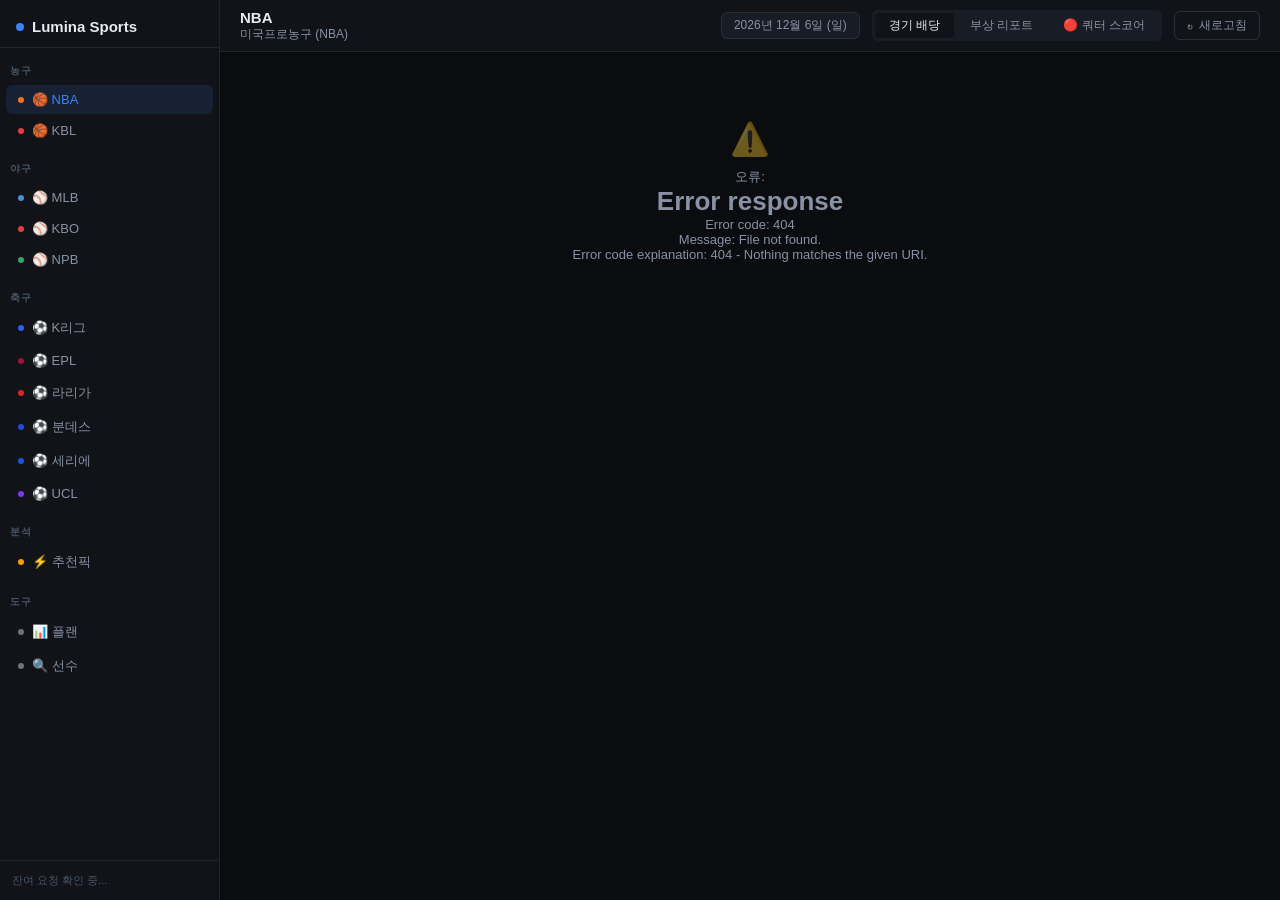
==== frontend/index.html @ 4ce633a2 "fix: injury adjustment - my team OUT penalizes, opponent OUT boosts confidence" ====
<!DOCTYPE html>
<html lang="ko">
<head>
<meta charset="UTF-8">
<meta name="viewport" content="width=device-width, initial-scale=1.0">
<title>스포츠 분석 대시보드</title>
<style>
:root {
  --bg:#0a0c10;--bg2:#111318;--bg3:#181c24;
  --border:rgba(255,255,255,0.07);--border2:rgba(255,255,255,0.12);
  --text:#e8eaf0;--text2:#8892a4;--text3:#4a5568;
  --blue:#3b82f6;--green:#10b981;--red:#ef4444;--amber:#f59e0b;--purple:#8b5cf6;
  --radius:10px;--radius-sm:6px;
  --font:'Pretendard','Apple SD Gothic Neo',-apple-system,sans-serif;
}
*{box-sizing:border-box;margin:0;padding:0}
body{background:var(--bg);color:var(--text);font-family:var(--font);font-size:14px;min-height:100vh}
.app{display:flex;height:100vh;overflow:hidden}
.sidebar{width:220px;flex-shrink:0;background:var(--bg2);border-right:1px solid var(--border);display:flex;flex-direction:column;overflow-y:auto}
.main{flex:1;display:flex;flex-direction:column;overflow:hidden}
.topbar{height:52px;background:var(--bg2);border-bottom:1px solid var(--border);display:flex;align-items:center;padding:0 20px;gap:12px;flex-shrink:0}
.content{flex:1;overflow-y:auto;padding:20px}
.logo{padding:18px 16px 12px;font-size:15px;font-weight:700;display:flex;align-items:center;gap:8px;border-bottom:1px solid var(--border)}
.logo-dot{width:8px;height:8px;border-radius:50%;background:var(--blue);animation:pulse 2s infinite}
@keyframes pulse{0%,100%{opacity:1}50%{opacity:.4}}
.sidebar-section{padding:16px 10px 6px;font-size:10px;font-weight:600;color:var(--text3);letter-spacing:.08em;text-transform:uppercase}
.sidebar-item{display:flex;align-items:center;gap:8px;padding:7px 12px;margin:1px 6px;border-radius:var(--radius-sm);cursor:pointer;color:var(--text2);font-size:13px;transition:all .12s;border:none;background:none;width:calc(100% - 12px);text-align:left}
.sidebar-item:hover{background:var(--bg3);color:var(--text)}
.sidebar-item.active{background:rgba(59,130,246,.12);color:var(--blue);font-weight:500}
.sidebar-item .dot{width:6px;height:6px;border-radius:50%;flex-shrink:0}
.sidebar-bottom{margin-top:auto;padding:12px;border-top:1px solid var(--border)}
.topbar-title{font-size:15px;font-weight:600}
.topbar-sub{font-size:12px;color:var(--text2)}
.topbar-spacer{flex:1}
.refresh-btn{background:none;border:1px solid var(--border2);color:var(--text2);padding:5px 12px;border-radius:var(--radius-sm);cursor:pointer;font-size:12px;font-family:var(--font);transition:all .12s;display:flex;align-items:center;gap:6px}
.refresh-btn:hover{border-color:var(--blue);color:var(--blue)}
.tab-row{display:flex;gap:2px;background:var(--bg3);padding:3px;border-radius:var(--radius-sm)}
.tab{background:none;border:none;padding:4px 14px;border-radius:4px;cursor:pointer;font-size:12px;color:var(--text2);font-family:var(--font);transition:all .12s}
.tab.active{background:var(--bg2);color:var(--text);font-weight:500}
.card{background:var(--bg2);border:1px solid var(--border);border-radius:var(--radius);padding:16px;transition:border-color .15s}
.card:hover{border-color:var(--border2)}
.game-grid{display:grid;grid-template-columns:repeat(auto-fill,minmax(360px,1fr));gap:12px}
.metric-grid{display:grid;grid-template-columns:repeat(4,1fr);gap:10px;margin-bottom:20px}
.metric-card{background:var(--bg3);border:1px solid var(--border);border-radius:var(--radius-sm);padding:14px}
.metric-label{font-size:11px;color:var(--text2);margin-bottom:6px}
.metric-val{font-size:26px;font-weight:700;line-height:1}
.metric-sub{font-size:11px;color:var(--text3);margin-top:4px}
.game-card{background:var(--bg2);border:1px solid var(--border);border-radius:var(--radius);padding:14px;cursor:pointer;transition:all .15s}
.game-card:hover{border-color:var(--border2);transform:translateY(-1px)}
.game-card.open{border-color:var(--blue)}
.game-meta{display:flex;justify-content:space-between;align-items:center;margin-bottom:12px}
.game-time{font-size:11px;color:var(--text2)}
.game-teams{display:grid;grid-template-columns:1fr 48px 1fr;align-items:center;gap:6px}
.team-name{font-size:13px;font-weight:500;white-space:nowrap;overflow:hidden;text-overflow:ellipsis}
.team-prob{font-size:22px;font-weight:700;line-height:1;margin-top:3px}
.team-odds{font-size:11px;color:var(--text2);margin-top:2px}
.team-away{text-align:right}
.vs-text{text-align:center;font-size:11px;color:var(--text3)}
.prob-bar{height:4px;border-radius:3px;display:flex;overflow:hidden;margin:10px 0 6px}
.prob-home{background:var(--blue);transition:width .5s}
.prob-draw{background:#4a5568}
.prob-away{flex:1;background:var(--red)}
/* Bet info row */
.bet-row{display:flex;gap:6px;margin-top:8px;flex-wrap:wrap}
.bet-chip{display:inline-flex;align-items:center;gap:4px;background:var(--bg3);border:1px solid var(--border);border-radius:6px;padding:4px 9px;font-size:11px;color:var(--text2)}
.bet-chip .lbl{color:var(--text3);font-size:10px}
.bet-chip .val{font-weight:600;color:var(--text)}
.bet-chip.over .val{color:var(--green)}
.bet-chip.under .val{color:var(--red)}
/* Detail panel */
.detail-panel{margin-top:14px;padding-top:14px;border-top:1px solid var(--border);display:none}
.detail-panel.open{display:block}
/* Props tabs */
.props-tabs{display:flex;gap:2px;background:var(--bg3);padding:3px;border-radius:var(--radius-sm);margin-bottom:10px}
.props-tab{background:none;border:none;padding:4px 12px;border-radius:4px;cursor:pointer;font-size:11px;color:var(--text2);font-family:var(--font);transition:all .12s}
.props-tab.active{background:var(--bg2);color:var(--text);font-weight:500}
/* Props table */
.props-table{width:100%;border-collapse:collapse;font-size:12px}
.props-table th{padding:6px 8px;text-align:left;color:var(--text3);font-weight:500;font-size:10px;border-bottom:1px solid var(--border)}
.props-table td{padding:7px 8px;border-bottom:1px solid rgba(255,255,255,0.04)}
.props-table tr:last-child td{border:none}
.props-table tr:hover td{background:rgba(255,255,255,0.02)}
.rec-over{color:var(--green);font-weight:700}
.rec-under{color:var(--red);font-weight:700}
/* Half odds */
.half-grid{display:grid;grid-template-columns:1fr 1fr;gap:8px;margin-bottom:10px}
.half-card{background:var(--bg3);border-radius:var(--radius-sm);padding:10px}
.half-label{font-size:10px;color:var(--text3);margin-bottom:6px;font-weight:600;text-transform:uppercase}
/* Badges */
.badge{display:inline-flex;align-items:center;font-size:10px;font-weight:600;padding:2px 7px;border-radius:10px;white-space:nowrap}
.badge-out{background:rgba(239,68,68,.15);color:#fc8181;border:1px solid rgba(239,68,68,.25)}
.badge-q{background:rgba(245,158,11,.15);color:#fbbf24;border:1px solid rgba(245,158,11,.25)}
.badge-dtd{background:rgba(245,158,11,.1);color:#f6ad55;border:1px solid rgba(245,158,11,.2)}
.badge-live{background:rgba(239,68,68,.15);color:#fc8181;border:1px solid rgba(239,68,68,.3);animation:pulse 1.5s infinite}
.badge-alert{background:rgba(245,158,11,.12);color:#fbbf24;border:1px solid rgba(245,158,11,.2)}
.badge-fav{background:rgba(59,130,246,.12);color:var(--blue);border:1px solid rgba(59,130,246,.2)}
.inj-row{display:flex;align-items:center;justify-content:space-between;padding:5px 0;border-bottom:1px solid var(--border);font-size:12px}
.inj-row:last-child{border:none}
.section-title{font-size:12px;font-weight:600;color:var(--text2);letter-spacing:.04em;text-transform:uppercase;margin-bottom:12px;display:flex;align-items:center;gap:8px}
.search-box{background:var(--bg3);border:1px solid var(--border);border-radius:var(--radius-sm);padding:7px 12px;color:var(--text);font-family:var(--font);font-size:13px;width:100%;outline:none}
.search-box:focus{border-color:var(--blue)}
.search-box::placeholder{color:var(--text3)}
.loading{display:flex;align-items:center;justify-content:center;padding:3rem;gap:10px;color:var(--text2);font-size:13px}
.spinner{width:16px;height:16px;border:2px solid var(--border2);border-top-color:var(--blue);border-radius:50%;animation:spin .7s linear infinite;flex-shrink:0}
@keyframes spin{to{transform:rotate(360deg)}}
.empty{text-align:center;padding:3rem;color:var(--text2);font-size:13px}
.empty-icon{font-size:32px;margin-bottom:10px;opacity:.4}
.plan-row{display:flex;align-items:center;justify-content:space-between;padding:10px 14px;border-bottom:1px solid var(--border);font-size:13px}
.plan-row:last-child{border:none}
.check-ok{color:var(--green);font-weight:600}
.check-no{color:var(--red);font-weight:600}
.check-warn{color:var(--amber);font-weight:600}
::-webkit-scrollbar{width:5px;height:5px}
::-webkit-scrollbar-track{background:transparent}
::-webkit-scrollbar-thumb{background:var(--bg3);border-radius:3px}

/* ── 모바일 ── */
@media(max-width:768px){
  /* 사이드바 → 하단 네비 */
  .app{flex-direction:column}
  .sidebar{
    width:100%;height:auto;flex-shrink:0;
    border-right:none;border-top:1px solid var(--border);
    order:3;overflow-x:auto;overflow-y:hidden;
    display:flex;flex-direction:row;align-items:center;
    padding:0 6px;gap:2px;
  }
  .sidebar-section{display:none}
  .sidebar-bottom{display:none}
  .logo{display:none}
  .sidebar-item{
    flex-direction:column;gap:2px;padding:8px 10px;
    min-width:56px;white-space:nowrap;font-size:10px;
    margin:0;border-radius:8px;width:auto;
  }
  .sidebar-item .dot{width:5px;height:5px}
  .sidebar-item span{display:block;font-size:10px}

  /* 메인 */
  .main{flex:1;overflow:hidden;order:1}
  .topbar{
    padding:0 12px;height:auto;min-height:48px;
    flex-wrap:wrap;gap:6px;padding:8px 12px;
  }
  .topbar-title{font-size:14px}
  .topbar-sub{display:none}
  #todayDate{font-size:11px;padding:3px 8px}
  .tab-row{overflow-x:auto;gap:1px;padding:2px}
  .tab{padding:4px 10px;font-size:11px;white-space:nowrap}
  .refresh-btn span:last-child{display:none}
  .refresh-btn{padding:5px 8px}

  /* 콘텐츠 */
  .content{padding:12px}
  .metric-grid{grid-template-columns:1fr 1fr;gap:8px}
  .metric-val{font-size:22px}
  .game-grid{grid-template-columns:1fr;gap:10px}

  /* 게임 카드 */
  .game-card{padding:12px}
  .team-name{font-size:13px}
  .team-prob{font-size:20px}
  .bet-row{gap:4px}
  .bet-chip{font-size:10px;padding:3px 7px}

  /* 테이블 스크롤 */
  .props-table{font-size:11px}
  .props-table th,.props-table td{padding:5px 6px}

  /* 상세 패널 */
  .half-grid{grid-template-columns:1fr 1fr;gap:6px}
  .section-title{font-size:11px}

  /* 부상 */
  .inj-row{font-size:11px}
}
</style>
</head>
<body>
<div class="app">
<div class="sidebar">
  <div class="logo"><div class="logo-dot"></div><span>Lumina Sports</span></div>
  <div class="sidebar-section">농구</div>
  <button class="sidebar-item active" onclick="selectLeague('basketball_nba',this)"><span class="dot" style="background:#F47321"></span><span>🏀 NBA</span></button>
  <button class="sidebar-item" onclick="selectKBL(this)"><span class="dot" style="background:#e53e3e"></span><span>🏀 KBL</span></button>
  <div class="sidebar-section">야구</div>
  <button class="sidebar-item" onclick="selectLeague('baseball_mlb',this)"><span class="dot" style="background:#4a90d9"></span><span>⚾ MLB</span></button>
  <button class="sidebar-item" onclick="selectLeague('baseball_kbo',this)"><span class="dot" style="background:#e53e3e"></span><span>⚾ KBO</span></button>
  <button class="sidebar-item" onclick="selectLeague('baseball_npb',this)"><span class="dot" style="background:#38a169"></span><span>⚾ NPB</span></button>
  <div class="sidebar-section">축구</div>
  <button class="sidebar-item" onclick="selectLeague('soccer_korea_kleague1',this)"><span class="dot" style="background:#2563eb"></span><span>⚽ K리그</span></button>
  <button class="sidebar-item" onclick="selectLeague('soccer_epl',this)"><span class="dot" style="background:#9f1239"></span><span>⚽ EPL</span></button>
  <button class="sidebar-item" onclick="selectLeague('soccer_spain_la_liga',this)"><span class="dot" style="background:#dc2626"></span><span>⚽ 라리가</span></button>
  <button class="sidebar-item" onclick="selectLeague('soccer_germany_bundesliga',this)"><span class="dot" style="background:#1d4ed8"></span><span>⚽ 분데스</span></button>
  <button class="sidebar-item" onclick="selectLeague('soccer_italy_serie_a',this)"><span class="dot" style="background:#1a56db"></span><span>⚽ 세리에</span></button>
  <button class="sidebar-item" onclick="selectLeague('soccer_uefa_champs_league',this)"><span class="dot" style="background:#7c3aed"></span><span>⚽ UCL</span></button>
  <div class="sidebar-section">분석</div>
  <button class="sidebar-item" onclick="showPicks(this)"><span class="dot" style="background:#f59e0b"></span><span>⚡ 추천픽</span></button>
  <div class="sidebar-section">도구</div>
  <button class="sidebar-item" onclick="showPlan()"><span class="dot" style="background:#6b7280"></span><span>📊 플랜</span></button>
  <button class="sidebar-item" onclick="showPlayers()"><span class="dot" style="background:#6b7280"></span><span>🔍 선수</span></button>
  <div class="sidebar-bottom">
    <div id="remainingInfo" style="font-size:11px;color:var(--text3)">잔여 요청 확인 중...</div>
  </div>
</div>

<div class="main">
  <div class="topbar">
    <div><div class="topbar-title" id="topbarTitle">NBA</div><div class="topbar-sub" id="topbarSub">미국프로농구 (NBA)</div></div>
    <div class="topbar-spacer"></div>
    <div id="todayDate" style="font-size:12px;color:var(--text2);background:var(--bg3);padding:4px 12px;border-radius:var(--radius-sm);border:1px solid var(--border)"></div>
    <div id="tabRow" class="tab-row">
      <button class="tab active" onclick="switchTab('games',this)">경기 배당</button>
      <button class="tab" onclick="switchTab('injuries',this)">부상 리포트</button>
      <button class="tab" onclick="switchTab('live',this)">🔴 쿼터 스코어</button>
    </div>
    <button class="refresh-btn" onclick="loadCurrent()"><span id="refreshIcon">↻</span> 새로고침</button>
  </div>
  <div class="content" id="content">
    <div class="loading"><div class="spinner"></div>데이터 불러오는 중...</div>
  </div>
</div>
</div>

<script>
const API = window.location.origin + '/api';
let currentLeague = 'basketball_nba';
let currentTab = 'games';
let injuryCache = {};
let openDetails = {};

// 날짜 표시
(function(){
  const d=new Date();
  const days=['일','월','화','수','목','금','토'];
  const el=document.getElementById('todayDate');
  if(el) el.textContent=`${d.getFullYear()}년 ${d.getMonth()+1}월 ${d.getDate()}일 (${days[d.getDay()]})`;
})();

const LEAGUE_INFO = {
  basketball_nba:{label:'NBA',full:'미국프로농구 (NBA)',cat:'basketball'},
  basketball_kbl:{label:'KBL',full:'한국프로농구 (KBL)',cat:'basketball'},
  baseball_mlb:{label:'MLB',full:'미국프로야구 (MLB)',cat:'baseball'},
  baseball_kbo:{label:'KBO',full:'한국프로야구 (KBO)',cat:'baseball'},
  baseball_npb:{label:'NPB',full:'일본프로야구 (NPB)',cat:'baseball'},
  soccer_korea_kleague1:{label:'K리그1',full:'한국 K리그1',cat:'soccer'},
  soccer_epl:{label:'EPL',full:'잉글랜드 프리미어리그',cat:'soccer'},
  soccer_spain_la_liga:{label:'라리가',full:'스페인 라리가',cat:'soccer'},
  soccer_germany_bundesliga:{label:'분데스리가',full:'독일 분데스리가',cat:'soccer'},
  soccer_italy_serie_a:{label:'세리에A',full:'이탈리아 세리에A',cat:'soccer'},
  soccer_uefa_champs_league:{label:'UCL',full:'UEFA 챔피언스리그',cat:'soccer'},
};

function removeVig(prices){
  const imp=prices.map(p=>1/p);
  const total=imp.reduce((a,b)=>a+b,0);
  return imp.map(i=>+(i/total*100).toFixed(1));
}

function formatTime(iso){
  if(!iso)return'';
  const d=new Date(iso),now=new Date();
  const diff=d-now;
  if(diff<0)return'진행 중';
  if(diff<3600000)return`${Math.floor(diff/60000)}분 후`;
  if(diff<86400000)return`오늘 ${d.toLocaleTimeString('ko-KR',{hour:'2-digit',minute:'2-digit'})}`;
  const tm=new Date(now);tm.setDate(tm.getDate()+1);
  if(d.toDateString()===tm.toDateString())return`내일 ${d.toLocaleTimeString('ko-KR',{hour:'2-digit',minute:'2-digit'})}`;
  return d.toLocaleDateString('ko-KR',{month:'short',day:'numeric',hour:'2-digit',minute:'2-digit'});
}

function shortName(n){if(!n)return'';const p=n.split(' ');return p.length>2?p.slice(-2).join(' '):n;}
function setContent(h){document.getElementById('content').innerHTML=h;}

const NBA_ABBR={"Atlanta Hawks":"ATL","Boston Celtics":"BOS","Brooklyn Nets":"BKN","Charlotte Hornets":"CHA","Chicago Bulls":"CHI","Cleveland Cavaliers":"CLE","Dallas Mavericks":"DAL","Denver Nuggets":"DEN","Detroit Pistons":"DET","Golden State Warriors":"GSW","Houston Rockets":"HOU","Indiana Pacers":"IND","LA Clippers":"LAC","Los Angeles Lakers":"LAL","Memphis Grizzlies":"MEM","Miami Heat":"MIA","Milwaukee Bucks":"MIL","Minnesota Timberwolves":"MIN","New Orleans Pelicans":"NOP","New York Knicks":"NYK","Oklahoma City Thunder":"OKC","Orlando Magic":"ORL","Philadelphia 76ers":"PHI","Phoenix Suns":"PHX","Portland Trail Blazers":"POR","Sacramento Kings":"SAC","San Antonio Spurs":"SAS","Toronto Raptors":"TOR","Utah Jazz":"UTA","Washington Wizards":"WAS"};
function abbr(name){return NBA_ABBR[name]||(name||'').split(' ').pop().slice(0,3).toUpperCase();}

function buildInjuryMap(data){
  const map={};
  (data?.injuries||[]).forEach(t=>{
    // ESPN API: 팀명은 t.displayName (t.team.displayName 아님)
    const team=t?.displayName||t?.team?.displayName||'';
    const ab=abbr(team);
    const players=(t?.injuries||[]).map(inj=>{
      const s=(inj?.status||'').toLowerCase();
      let status='q';
      if(s.includes('out')||s.includes('injured reserve')||s.includes('suspension'))status='out';
      else if(s.includes('day-to-day')||s.includes('dtd'))status='dtd';
      else if(s.includes('questionable'))status='q';
      else if(s.includes('probable'))status='dtd';
      // shortComment가 더 구체적인 부상 정보 포함
      const detail=inj?.shortComment||inj?.longComment?.slice(0,80)||inj?.status||'';
      return{name:inj?.athlete?.displayName||'Unknown',pos:inj?.athlete?.position?.abbreviation||'',status,detail};
    });
    if(players.length)map[ab]=players;
  });
  return map;
}

// ── Sidebar / League ────────────────────────────────────────────────────────
function selectLeague(key,btn){
  currentLeague=key;currentTab='games';
  document.querySelectorAll('.sidebar-item').forEach(b=>b.classList.remove('active'));
  btn.classList.add('active');
  const info=LEAGUE_INFO[key];
  document.getElementById('topbarTitle').textContent=info.label;
  document.getElementById('topbarSub').textContent=info.full;
  document.getElementById('tabRow').innerHTML=`
    <button class="tab active" onclick="switchTab('games',this)">경기 배당</button>
    <button class="tab" onclick="switchTab('injuries',this)">부상 리포트</button>
    <button class="tab" onclick="switchTab('live',this)">🔴 쿼터 스코어</button>`;
  loadCurrent();
}

function switchTab(tab,btn){
  currentTab=tab;
  document.querySelectorAll('.tab').forEach(b=>b.classList.remove('active'));
  btn.classList.add('active');
  loadCurrent();
}

async function loadLiveScores(){
  setContent('<div class="loading"><div class="spinner"></div>ESPN 라이브 스코어 불러오는 중...</div>');
  try{
    const res=await fetch(`${API}/espn/scoreboard/${currentLeague}`);
    if(!res.ok)throw new Error('ESPN 데이터 없음');
    const data=await res.json();
    const events=data.events||[];
    if(!events.length){
      setContent('<div class="empty"><div class="empty-icon">📺</div>진행 중인 경기 없음<br><span style="font-size:12px;color:var(--text3)">경기 시작 전이거나 오늘 경기가 없습니다</span></div>');
      return;
    }
    const live=events.filter(e=>{const s=e.status?.type?.state;return s==='in';});
    const finished=events.filter(e=>e.status?.type?.state==='post');
    const upcoming=events.filter(e=>e.status?.type?.state==='pre');
    let html='';

    // 상단 요약
    html+=`<div class="metric-grid" style="margin-bottom:20px">
      <div class="metric-card"><div class="metric-label">🔴 라이브</div><div class="metric-val" style="color:var(--red)">${live.length}</div></div>
      <div class="metric-card"><div class="metric-label">종료</div><div class="metric-val" style="color:var(--text2)">${finished.length}</div></div>
      <div class="metric-card"><div class="metric-label">예정</div><div class="metric-val" style="color:var(--blue)">${upcoming.length}</div></div>
      <div class="metric-card"><div class="metric-label">전체</div><div class="metric-val">${events.length}</div></div>
    </div>`;

    const renderEvent=(ev,state)=>{
      const comp=ev.competitions?.[0];
      if(!comp)return'';
      const competitors=comp.competitors||[];
      const home=competitors.find(c=>c.homeAway==='home')||competitors[0]||{};
      const away=competitors.find(c=>c.homeAway==='away')||competitors[1]||{};
      const status=ev.status||{};
      const period=status.period||0;
      const clock=status.displayClock||'';
      const isLive=state==='in';
      const isFinal=state==='post';

      const homeScore=parseInt(home.score||0);
      const awayScore=parseInt(away.score||0);
      const homeWin=isFinal&&homeScore>awayScore;
      const awayWin=isFinal&&awayScore>homeScore;

      // 쿼터별 점수
      const homeLines=home.linescores||[];
      const awayLines=away.linescores||[];
      const maxQ=Math.max(homeLines.length,awayLines.length,4);
      const quarters=Array.from({length:maxQ},(_,i)=>({
        label:i<4?`Q${i+1}`:`OT${i-3}`,
        home:homeLines[i]?.value??'-',
        away:awayLines[i]?.value??'-',
      }));

      const periodLabel=period>4?`OT${period-4}`:period>0?`Q${period}`:'';

      return`<div class="card" style="margin-bottom:12px">
        <div style="display:flex;justify-content:space-between;align-items:center;margin-bottom:12px">
          <div style="display:flex;gap:6px;align-items:center">
            ${isLive?`<span class="badge badge-live">🔴 LIVE</span><span style="font-size:12px;color:var(--red);font-weight:600">${periodLabel} ${clock}</span>`:''}
            ${isFinal?'<span class="badge" style="background:rgba(99,102,241,.12);color:#818cf8;border:1px solid rgba(99,102,241,.2)">종료</span>':''}
            ${state==='pre'?`<span class="badge badge-q">예정</span><span style="font-size:11px;color:var(--text2)">${formatTime(ev.date)}</span>`:''}
          </div>
          <span style="font-size:11px;color:var(--text3)">${comp.venue?.fullName||''}</span>
        </div>

        <!-- 팀 스코어 -->
        <div style="display:grid;grid-template-columns:1fr 60px 1fr;align-items:center;gap:8px;margin-bottom:14px">
          <div>
            <div style="font-size:13px;font-weight:500;color:${homeWin?'var(--text)':'var(--text2)'}">${home.team?.displayName||'홈'}</div>
            <div style="font-size:36px;font-weight:800;line-height:1.1;color:${homeWin?'var(--blue)':isLive&&homeScore>awayScore?'var(--green)':'var(--text)'}">${home.score??'-'}</div>
          </div>
          <div style="text-align:center;color:var(--text3);font-size:12px">vs</div>
          <div style="text-align:right">
            <div style="font-size:13px;font-weight:500;color:${awayWin?'var(--text)':'var(--text2)'}">${away.team?.displayName||'원정'}</div>
            <div style="font-size:36px;font-weight:800;line-height:1.1;color:${awayWin?'var(--blue)':isLive&&awayScore>homeScore?'var(--green)':'var(--text)'}">${away.score??'-'}</div>
          </div>
        </div>

        <!-- 쿼터 테이블 -->
        ${quarters.some(q=>q.home!=='-'||q.away!=='-')?`
        <div style="overflow-x:auto">
          <table style="width:100%;border-collapse:collapse;font-size:12px;min-width:300px">
            <thead>
              <tr style="border-bottom:1px solid var(--border)">
                <th style="padding:5px 8px;text-align:left;color:var(--text3);font-size:10px;font-weight:500">팀</th>
                ${quarters.map(q=>`<th style="padding:5px 8px;text-align:center;color:${isLive&&q.label===periodLabel?'var(--red)':'var(--text3)'};font-size:10px;font-weight:${isLive&&q.label===periodLabel?700:500}">${q.label}</th>`).join('')}
                <th style="padding:5px 8px;text-align:center;color:var(--text3);font-size:10px;font-weight:600">합계</th>
              </tr>
            </thead>
            <tbody>
              <tr style="border-bottom:1px solid rgba(255,255,255,0.04)">
                <td style="padding:6px 8px;font-weight:500;color:${homeWin?'var(--blue)':'var(--text2)'}">
                  ${home.team?.abbreviation||'홈'}
                </td>
                ${quarters.map(q=>`<td style="padding:6px 8px;text-align:center;font-weight:${q.home!=='-'?500:400};color:${q.home!=='-'?'var(--text)':'var(--text3)'}">${q.home}</td>`).join('')}
                <td style="padding:6px 8px;text-align:center;font-weight:700;color:${homeWin?'var(--blue)':'var(--text)'}">${home.score??'-'}</td>
              </tr>
              <tr>
                <td style="padding:6px 8px;font-weight:500;color:${awayWin?'var(--blue)':'var(--text2)'}">
                  ${away.team?.abbreviation||'원정'}
                </td>
                ${quarters.map(q=>`<td style="padding:6px 8px;text-align:center;font-weight:${q.away!=='-'?500:400};color:${q.away!=='-'?'var(--text)':'var(--text3)'}">${q.away}</td>`).join('')}
                <td style="padding:6px 8px;text-align:center;font-weight:700;color:${awayWin?'var(--blue)':'var(--text)'}">${away.score??'-'}</td>
              </tr>
            </tbody>
          </table>
        </div>`:`<div style="font-size:12px;color:var(--text3);text-align:center;padding:8px 0">쿼터 데이터 없음 (경기 시작 후 업데이트)</div>`}

        <!-- 선수 기록 토글 -->
        <div style="margin-top:10px">
          <button onclick="toggleBoxscore('${ev.id}',event)" style="background:none;border:1px solid var(--border);color:var(--text2);padding:5px 14px;border-radius:var(--radius-sm);cursor:pointer;font-size:12px;font-family:var(--font);transition:all .12s" onmouseover="this.style.borderColor='var(--blue)';this.style.color='var(--blue)'" onmouseout="this.style.borderColor='var(--border)';this.style.color='var(--text2)'">
            📊 선수별 기록 보기
          </button>
          <div id="boxscore-${ev.id}" style="display:none;margin-top:12px"></div>
        </div>
      </div>`;
    };

    if(live.length){
      html+=`<div class="section-title" style="color:var(--red)">🔴 진행 중 (${live.length})</div>`;
      live.forEach(ev=>{html+=renderEvent(ev,'in');});
    }
    if(finished.length){
      html+=`<div class="section-title" style="margin-top:20px">✅ 종료 (${finished.length})</div>`;
      finished.forEach(ev=>{html+=renderEvent(ev,'post');});
    }
    if(upcoming.length){
      html+=`<div class="section-title" style="margin-top:20px">📅 예정 (${upcoming.length})</div>`;
      upcoming.forEach(ev=>{html+=renderEvent(ev,'pre');});
    }
    setContent(html);
  }catch(e){
    setContent(`<div class="empty"><div class="empty-icon">⚠️</div>오류: ${e.message}</div>`);
  }
}

async function loadCurrent(){
  if(currentLeague==='__kbl__')return;
  const icon=document.getElementById('refreshIcon');
  icon.style.animation='spin .7s linear infinite';
  try{
    if(currentTab==='games')await loadGames();
    else if(currentTab==='injuries')await loadInjuries();
    else if(currentTab==='live')await loadLiveScores();
  }finally{icon.style.animation='';}
}

// ── Games ─────────────────────────────────────────────────────────────────
async function loadGames(){
  setContent('<div class="loading"><div class="spinner"></div>배당 데이터 불러오는 중...</div>');
  try{
    const res=await fetch(`${API}/odds/${currentLeague}?markets=h2h,totals,spreads`);
    if(!res.ok)throw new Error(await res.text());
    const data=await res.json();
    if(data.remaining)document.getElementById('remainingInfo').textContent=`잔여 ${data.remaining}회`;

    let injuries=injuryCache[currentLeague]||null;
    if(!injuries){
      try{const ir=await fetch(`${API}/espn/injuries/${currentLeague}`);
        injuries=ir.ok?await ir.json():{injuries:[]};
        injuryCache[currentLeague]=injuries;
      }catch(e){injuries={injuries:[]};}
    }
    const injMap=buildInjuryMap(injuries);

    // ESPN 스코어보드 - 완료 경기 결과
    let scoreMap={};
    try{
      const sr=await fetch(`${API}/espn/scoreboard/${currentLeague}`);
      if(sr.ok){
        const sd=await sr.json();
        (sd.events||[]).forEach(ev=>{
          const comp=ev.competitions?.[0];
          if(!comp)return;
          const state=ev.status?.type?.state;
          const home=comp.competitors?.find(c=>c.homeAway==='home');
          const away=comp.competitors?.find(c=>c.homeAway==='away');
          if(!home||!away)return;
          const key=`${home.team?.displayName}|${away.team?.displayName}`;
          scoreMap[key]={
            state,
            homeScore:home.score,
            awayScore:away.score,
            period:ev.status?.period||0,
            clock:ev.status?.displayClock||'',
            homeAbbr:home.team?.abbreviation,
            awayAbbr:away.team?.abbreviation,
          };
        });
      }
    }catch(e){}

    const games=data.games||[];
    const withOdds=games.filter(g=>g.bookmakers?.length>0);
    const isSoccer=LEAGUE_INFO[currentLeague].cat==='soccer';

    if(!withOdds.length){
      setContent(`<div class="metric-grid">
        <div class="metric-card"><div class="metric-label">전체 경기</div><div class="metric-val">${games.length}</div></div>
        <div class="metric-card"><div class="metric-label">배당 있음</div><div class="metric-val" style="color:var(--amber)">0</div></div>
      </div><div class="empty"><div class="empty-icon">📋</div>배당 데이터 없음<br><span style="font-size:12px;color:var(--text3)">시즌 오프이거나 해당 지역 배당이 없습니다</span></div>`);
      return;
    }

    const outCnt=Object.values(injMap).flat().filter(p=>p.status==='out').length;
    const qCnt=Object.values(injMap).flat().filter(p=>p.status!=='out').length;
    const alertGames=withOdds.filter(g=>{
      const ha=abbr(g.home_team),aa=abbr(g.away_team);
      return (injMap[ha]||[]).some(p=>p.status==='out')||(injMap[aa]||[]).some(p=>p.status==='out');
    });

    let html=`<div class="metric-grid">
      <div class="metric-card"><div class="metric-label">배당 경기</div><div class="metric-val" style="color:var(--blue)">${withOdds.length}</div><div class="metric-sub">경기</div></div>
      <div class="metric-card"><div class="metric-label">OUT 선수</div><div class="metric-val" style="color:var(--red)">${outCnt}</div><div class="metric-sub">명 결장</div></div>
      <div class="metric-card"><div class="metric-label">Q / DTD</div><div class="metric-val" style="color:var(--amber)">${qCnt}</div><div class="metric-sub">명 불투명</div></div>
      <div class="metric-card"><div class="metric-label">주목 경기</div><div class="metric-val" style="color:var(--amber)">${alertGames.length}</div><div class="metric-sub">결장자 있음</div></div>
    </div>
    <div class="section-title"><span style="width:6px;height:6px;border-radius:50%;background:var(--blue);display:inline-block"></span>경기 목록 <span style="font-size:10px;color:var(--text3);font-weight:400">카드 클릭 → 상세 배당</span></div>
    <div class="game-grid">`;
    withOdds.forEach(g=>{html+=renderGameCard(g,injMap,isSoccer,scoreMap);});
    html+='</div>';
    setContent(html);
  }catch(e){
    setContent(`<div class="empty"><div class="empty-icon">⚠️</div>오류: ${e.message}</div>`);
  }
}

function renderGameCard(g,injMap,isSoccer,scoreMap={}){
  const bm=g.bookmakers?.[0];
  const h2hMkt=bm?.markets?.find(m=>m.key==='h2h');
  if(!h2hMkt?.outcomes?.length)return'';

  const outs=h2hMkt.outcomes;
  const hp=outs.find(o=>o.name===g.home_team)?.price;
  const ap=outs.find(o=>o.name===g.away_team)?.price;
  const dp=outs.find(o=>o.name==='Draw')?.price;

  let homePct=50,awayPct=50,drawPct=null;
  if(hp&&ap){
    const prices=dp?[hp,ap,dp]:[hp,ap];
    const probs=removeVig(prices);
    homePct=probs[0];awayPct=probs[1];
    if(dp)drawPct=probs[2];
  }
  const homeFav=homePct>awayPct&&homePct>(drawPct||0);
  const awayFav=awayPct>homePct&&awayPct>(drawPct||0);
  const isLive=new Date(g.commence_time)<=new Date();

  // Totals
  const totalsMkt=bm?.markets?.find(m=>m.key==='totals');
  const over=totalsMkt?.outcomes?.find(o=>o.name==='Over');
  const under=totalsMkt?.outcomes?.find(o=>o.name==='Under');
  const totalLine=over?.point||null;
  let overPct=null,underPct=null;
  if(over&&under){const[op,up]=removeVig([over.price,under.price]);overPct=op;underPct=up;}

  // Spreads
  const spreadMkt=bm?.markets?.find(m=>m.key==='spreads');
  const homeSpread=spreadMkt?.outcomes?.find(o=>o.name===g.home_team);

  const ha=abbr(g.home_team),aa=abbr(g.away_team);
  const homeInj=injMap[ha]||[];
  const awayInj=injMap[aa]||[];
  const homeOuts=homeInj.filter(p=>p.status==='out').length;
  const awayOuts=awayInj.filter(p=>p.status==='out').length;
  const homeQ=homeInj.filter(p=>p.status!=='out').length;
  const awayQ=awayInj.filter(p=>p.status!=='out').length;
  const hasAlert=homeOuts>0||awayOuts>0;
  const gid=g.id;
  const isNBA=currentLeague==='basketball_nba';

  // ESPN 스코어 매칭
  const scoreKey=`${g.home_team}|${g.away_team}`;
  const score=scoreMap[scoreKey]||null;
  const isFinished=score?.state==='post';
  const isLiveNow=score?.state==='in';
  const hs=score?.homeScore,as=score?.awayScore;
  const homeWon=isFinished&&parseInt(hs)>parseInt(as);
  const awayWon=isFinished&&parseInt(as)>parseInt(hs);

  const injBadge=(o,q)=>{
    let b='';
    if(o)b+=`<span class="badge badge-out" style="margin-right:3px">OUT ${o}</span>`;
    if(q)b+=`<span class="badge badge-q">Q ${q}</span>`;
    return b||'<span style="font-size:11px;color:var(--text3)">이상없음</span>';
  };

  // 스코어 / 배당 표시 HTML 분리 (중첩 템플릿 리터럴 오류 방지)
  let homeStatHtml, awayStatHtml, barHtml, betRowHtml;

  if(isFinished||isLiveNow){
    const hColor=homeWon?'var(--blue)':(isLiveNow&&parseInt(hs)>parseInt(as))?'var(--green)':'var(--text)';
    const aColor=awayWon?'var(--blue)':(isLiveNow&&parseInt(as)>parseInt(hs))?'var(--green)':'var(--text)';
    homeStatHtml='<div style="font-size:36px;font-weight:800;line-height:1.1;color:'+hColor+'">'+(hs||'-')+'</div>'
      +(isFinished?'<div style="font-size:11px;margin-top:2px;color:'+(homeWon?'var(--blue)':'var(--text3)')+'">'+( homeWon?'🏆 승':'패')+'</div>':'');
    awayStatHtml='<div style="font-size:36px;font-weight:800;line-height:1.1;color:'+aColor+'">'+(as||'-')+'</div>'
      +(isFinished?'<div style="font-size:11px;margin-top:2px;color:'+(awayWon?'var(--blue)':'var(--text3)')+'">'+( awayWon?'🏆 승':'패')+'</div>':'');
  } else {
    homeStatHtml='<div class="team-prob" style="color:'+(homeFav?'var(--blue)':'var(--text2)')+'">'+homePct+'%</div>'
      +(hp?'<div class="team-odds">배당 '+hp.toFixed(2)+'</div>':'');
    awayStatHtml='<div class="team-prob" style="color:'+(awayFav?'var(--blue)':'var(--text2)')+'">'+awayPct+'%</div>'
      +(ap?'<div class="team-odds">배당 '+ap.toFixed(2)+'</div>':'');
  }

  if(isFinished){
    const total=parseInt(hs||0)+parseInt(as||0);
    const pct=Math.round(parseInt(hs||0)/(total||1)*100);
    barHtml='<div style="height:4px;border-radius:3px;background:var(--border);margin:10px 0 6px;overflow:hidden">'
      +'<div style="height:100%;width:'+pct+'%;background:'+(homeWon?'var(--blue)':'var(--text3)')+'"></div></div>';
    betRowHtml='<div class="bet-chip"><span class="lbl">최종 스코어</span><span class="val" style="font-size:13px">'
      +(score?.homeAbbr||'홈')+' '+hs+' – '+as+' '+(score?.awayAbbr||'원정')+'</span></div>';
    if(totalLine!==null){
      const ou=total>totalLine?'오버 ✓':'언더 ✓';
      betRowHtml+='<div class="bet-chip"><span class="lbl">O/U 결과</span><span class="val">기준 '+totalLine+' → 합계 '+total+' ('+ou+')</span></div>';
    }
  } else {
    barHtml='<div class="prob-bar"><div class="prob-home" style="width:'+homePct+'%"></div>'
      +(isSoccer&&drawPct?'<div class="prob-draw" style="width:'+drawPct+'%"></div>':'')
      +'<div class="prob-away"></div></div>';
    betRowHtml='';
    if(totalLine!==null){
      betRowHtml+='<div class="bet-chip"><span class="lbl">O/U</span><span class="val">'+totalLine+'</span></div>';
      if(overPct!==null){
        betRowHtml+='<div class="bet-chip over"><span class="lbl">오버</span><span class="val">'+overPct+'% · '+over.price.toFixed(2)+'</span></div>';
        betRowHtml+='<div class="bet-chip under"><span class="lbl">언더</span><span class="val">'+underPct+'% · '+under.price.toFixed(2)+'</span></div>';
      }
    }
    if(homeSpread){
      betRowHtml+='<div class="bet-chip"><span class="lbl">핸디캡</span><span class="val">'+(homeSpread.point>0?'+':'')+homeSpread.point+' ('+homeSpread.price.toFixed(2)+')</span></div>';
    }
  }

  let statusBadges='';
  if(isLiveNow) statusBadges+='<span class="badge badge-live">LIVE</span>';
  if(isFinished) statusBadges+='<span class="badge" style="background:rgba(99,102,241,.12);color:#818cf8;border:1px solid rgba(99,102,241,.2)">종료</span>';
  if(hasAlert&&!isFinished) statusBadges+='<span class="badge badge-alert">주목</span>';
  if(!isFinished){
    if(homeFav) statusBadges+='<span class="badge badge-fav">'+shortName(g.home_team)+' 유리</span>';
    else if(awayFav) statusBadges+='<span class="badge badge-fav">'+shortName(g.away_team)+' 유리</span>';
  }

  const gameTimeStr=isFinished?'경기 종료'
    :isLiveNow?('🔴 Q'+(score?.period||'?')+' '+(score?.clock||''))
    :formatTime(g.commence_time);

  const vsHtml=(isSoccer&&drawPct&&!isFinished&&!isLiveNow)
    ?'<div>무</div><div style="font-size:15px;font-weight:600;color:var(--text2)">'+drawPct+'%</div><div style="font-size:10px">'+(dp?dp.toFixed(2):'')+'</div>'
    :'<div style="font-size:18px;color:var(--text3)">vs</div>';

  const ht=g.home_team.replace(/'/g,"\\'");
  const at2=g.away_team.replace(/'/g,"\\'");
  return '<div class="game-card'+(isFinished?' finished':'')+'" id="card-'+gid+'" onclick="toggleDetail(\''+gid+'\',\''+ht+'\',\''+at2+'\')">'+
    '<div class="game-meta">'+
      '<span class="game-time">'+gameTimeStr+'</span>'+
      '<div style="display:flex;gap:4px;align-items:center">'+statusBadges+
        '<span style="font-size:10px;color:var(--text3)">'+(bm?.title||'')+'</span>'+
      '</div>'+
    '</div>'+
    '<div class="game-teams">'+
      '<div><div class="team-name">'+shortName(g.home_team)+'</div>'+homeStatHtml+
        '<div style="margin-top:6px">'+injBadge(homeOuts,homeQ)+'</div></div>'+
      '<div class="vs-text">'+vsHtml+'</div>'+
      '<div class="team-away"><div class="team-name">'+shortName(g.away_team)+'</div>'+awayStatHtml+
        '<div style="margin-top:6px;text-align:right">'+injBadge(awayOuts,awayQ)+'</div></div>'+
    '</div>'+
    barHtml+
    '<div class="bet-row">'+betRowHtml+'</div>'+
    '<div class="detail-panel" id="detail-'+gid+'">'+
      '<div class="loading" style="padding:1rem"><div class="spinner"></div>상세 배당 불러오는 중...</div>'+
    '</div>'+
  '</div>';
}

async function toggleDetail(gid,homeTeam,awayTeam){
  const card=document.getElementById(`card-${gid}`);
  const panel=document.getElementById(`detail-${gid}`);
  if(!panel)return;
  const isOpen=panel.classList.contains('open');
  if(isOpen){
    panel.classList.remove('open');
    card.classList.remove('open');
    return;
  }
  panel.classList.add('open');
  card.classList.add('open');
  if(panel.dataset.loaded)return;
  panel.dataset.loaded='1';
  if(currentLeague==='basketball_nba'){
    await loadNBADetail(gid,homeTeam,awayTeam,panel);
  } else {
    renderBasicDetail(gid,homeTeam,awayTeam,panel);
  }
}

async function loadNBADetail(gid,homeTeam,awayTeam,panel){
  try{
    const res=await fetch(`${API}/nba/game/${gid}`);
    if(!res.ok){
      const err=await res.json().catch(()=>({}));
      panel.innerHTML=`<div style="font-size:12px;color:var(--text3);padding:8px">${err.detail||'상세 데이터 없음 — Pro 플랜 필요할 수 있음'}</div>`;
      return;
    }
    const data=await res.json();
    if(data.remaining)document.getElementById('remainingInfo').textContent=`잔여 ${data.remaining}회`;

    let html='';
    const hKeys=['h1','h2'];
    const hasHalf=hKeys.some(h=>data.quarters[`h2h_${h}`]?.length>0);

    // 전/후반 배당
    if(hasHalf){
      html+=`<div style="margin-bottom:14px">
        <div class="section-title" style="margin-bottom:8px">⏱ 전/후반 승패</div>
        <div class="half-grid">`;
      hKeys.forEach(h=>{
        const outs=data.quarters[`h2h_${h}`]||[];
        if(!outs.length){html+=`<div class="half-card"><div class="half-label">${h==='h1'?'1H 전반':'2H 후반'}</div><div style="color:var(--text3);font-size:11px">데이터 없음</div></div>`;return;}
        const prices=outs.map(o=>o.price);
        const probs=removeVig(prices);
        html+=`<div class="half-card"><div class="half-label">${h==='h1'?'1H 전반':'2H 후반'}</div>
          ${outs.map((o,i)=>`<div style="display:flex;justify-content:space-between;align-items:center;padding:3px 0">
            <span style="font-size:11px;color:var(--text2)">${(o.name||'').split(' ').pop()}</span>
            <div style="text-align:right"><span style="font-size:14px;font-weight:600;color:${probs[i]>52?'var(--blue)':'var(--text)'}">${probs[i]}%</span>
            <span style="font-size:10px;color:var(--text3);margin-left:4px">${o.price?.toFixed(2)}</span></div>
          </div>`).join('')}
        </div>`;
      });
      html+=`</div>`;

      // 전/후반 U/O
      const hasTotalHalf=hKeys.some(h=>data.quarters[`totals_${h}`]?.length>0);
      if(hasTotalHalf){
        html+=`<div style="margin-top:10px"><div class="section-title" style="margin-bottom:8px">📊 전/후반 언오버</div><div class="half-grid">`;
        hKeys.forEach(h=>{
          const outs=data.quarters[`totals_${h}`]||[];
          const ov=outs.find(o=>o.name==='Over');
          const un=outs.find(o=>o.name==='Under');
          if(!ov){html+=`<div class="half-card"><div class="half-label">${h==='h1'?'전반':'후반'} O/U</div><div style="color:var(--text3);font-size:11px">-</div></div>`;return;}
          const line=ov.point||0;
          const[op,up]=removeVig([ov.price,un?.price||2]);
          html+=`<div class="half-card">
            <div class="half-label">${h==='h1'?'전반':'후반'} O/U ${line}</div>
            <div style="display:flex;justify-content:space-between;margin-top:4px">
              <span style="color:var(--green);font-size:13px;font-weight:600">O ${op}%</span>
              <span style="color:var(--red);font-size:13px;font-weight:600">U ${up}%</span>
            </div>
            <div style="display:flex;justify-content:space-between;margin-top:2px">
              <span style="font-size:10px;color:var(--text3)">${ov.price?.toFixed(2)}</span>
              <span style="font-size:10px;color:var(--text3)">${un?.price?.toFixed(2)||'-'}</span>
            </div>
          </div>`;
        });
        html+=`</div></div>`;
      }
      html+=`</div>`;
    }

    // 부상자 섹션
    const injMap=injuryCache[currentLeague]?buildInjuryMap(injuryCache[currentLeague]):{};
    const ha=abbr(homeTeam),aa=abbr(awayTeam);
    const homeInj=injMap[ha]||[];
    const awayInj=injMap[aa]||[];
    html+=`<div style="margin-bottom:14px">
      <div class="section-title">🏥 부상/결장</div>
      <div style="display:grid;grid-template-columns:1fr 1fr;gap:10px">
        <div><div style="font-size:11px;color:var(--text2);margin-bottom:6px">홈 · ${ha}</div>
          ${homeInj.length?homeInj.slice(0,5).map(p=>`<div class="inj-row"><span style="font-size:11px;color:var(--text3);width:22px">${p.pos}</span><span style="flex:1;font-size:12px">${p.name}</span><span class="badge badge-${p.status}">${p.status.toUpperCase()}</span></div>`).join(''):'<div style="font-size:12px;color:var(--text3)">부상 없음</div>'}
        </div>
        <div><div style="font-size:11px;color:var(--text2);margin-bottom:6px">원정 · ${aa}</div>
          ${awayInj.length?awayInj.slice(0,5).map(p=>`<div class="inj-row"><span style="font-size:11px;color:var(--text3);width:22px">${p.pos}</span><span style="flex:1;font-size:12px">${p.name}</span><span class="badge badge-${p.status}">${p.status.toUpperCase()}</span></div>`).join(''):'<div style="font-size:12px;color:var(--text3)">부상 없음</div>'}
        </div>
      </div>
    </div>`;

    // 선수 Props
    if(data.props?.length>0){
      const mktLabel={player_points:'득점',player_rebounds:'리바운드',player_assists:'어시스트',player_threes:'3점슛'};
      const byMkt={};
      data.props.forEach(p=>{
        const mk=p.market||'player_points';
        if(!byMkt[mk])byMkt[mk]=[];
        byMkt[mk].push(p);
      });

      const mktKeys=Object.keys(byMkt);
      const tabId=`props-tabs-${gid}`;
      const contentId=`props-content-${gid}`;

      html+=`<div><div class="section-title">🎯 선수 언오버 프롭스</div>
        <div class="props-tabs" id="${tabId}">
          ${mktKeys.map((mk,i)=>`<button class="props-tab${i===0?' active':''}" onclick="switchPropsTab('${gid}','${mk}',this)">${mktLabel[mk]||mk}</button>`).join('')}
        </div>
        <div id="${contentId}">
          ${renderPropsTable(byMkt[mktKeys[0]]||[])}
        </div>
      </div>`;

      // 데이터 저장
      html+=`<script>window._propsData_${gid}=${JSON.stringify(byMkt)}<\/script>`;
    } else {
      html+=`<div style="font-size:12px;color:var(--text3);padding:8px 0;text-align:center">선수 Props 데이터 없음 — 경기 당일부터 생성됩니다</div>`;
    }

    if(!hasHalf&&!data.props?.length){
      html=`<div style="font-size:12px;color:var(--text3);padding:8px">상세 배당 없음 — 경기 시작 전날부터 생성됩니다</div>`;
    }

    panel.innerHTML=html;
  }catch(e){
    panel.innerHTML=`<div style="font-size:12px;color:var(--text3);padding:8px">오류: ${e.message}</div>`;
  }
}

function renderPropsTable(players){
  if(!players.length)return'<div style="font-size:12px;color:var(--text3);padding:8px">데이터 없음</div>';
  return`<table class="props-table">
    <thead><tr>
      <th>선수</th><th>기준선</th>
      <th>오버%</th><th style="font-size:10px;color:var(--text3)">배당</th>
      <th>언더%</th><th style="font-size:10px;color:var(--text3)">배당</th>
      <th>추천</th><th>신뢰도</th>
    </tr></thead>
    <tbody>
      ${players.slice(0,15).map(p=>{
        const over=p.over||0,under=p.under||0;
        let op=50,up=50;
        if(over&&under){const[a,b]=removeVig([over,under]);op=a;up=b;}
        const isOver=p.recommendation==='over';
        const conf=p.confidence||0;
        const confColor=conf>60?'var(--green)':conf>55?'var(--amber)':'var(--text3)';
        return`<tr>
          <td style="font-weight:500">${p.name}</td>
          <td style="color:var(--text2)">${p.line}</td>
          <td style="color:var(--green);font-weight:600">${op}%</td>
          <td style="color:var(--text3)">${over?over.toFixed(2):'-'}</td>
          <td style="color:var(--red);font-weight:600">${up}%</td>
          <td style="color:var(--text3)">${under?under.toFixed(2):'-'}</td>
          <td class="${isOver?'rec-over':'rec-under'}">${isOver?'▲ 오버':'▼ 언더'}</td>
          <td style="font-weight:700;color:${confColor}">${conf}%</td>
        </tr>`;
      }).join('')}
    </tbody>
  </table>`;
}

function switchPropsTab(gid,mk,btn){
  document.querySelectorAll(`#props-tabs-${gid} .props-tab`).forEach(b=>b.classList.remove('active'));
  btn.classList.add('active');
  const data=window[`_propsData_${gid}`];
  if(data){
    document.getElementById(`props-content-${gid}`).innerHTML=renderPropsTable(data[mk]||[]);
  }
}

function renderBasicDetail(gid,homeTeam,awayTeam,panel){
  const injMap=injuryCache[currentLeague]?buildInjuryMap(injuryCache[currentLeague]):{};
  const ha=abbr(homeTeam),aa=abbr(awayTeam);
  const homeInj=injMap[ha]||[];
  const awayInj=injMap[aa]||[];
  panel.innerHTML=`<div style="display:grid;grid-template-columns:1fr 1fr;gap:10px">
    <div><div style="font-size:11px;color:var(--text2);margin-bottom:6px">홈 · ${ha} 부상</div>
      ${homeInj.length?homeInj.slice(0,5).map(p=>`<div class="inj-row"><span style="font-size:11px;color:var(--text3);width:22px">${p.pos}</span><span style="flex:1;font-size:12px">${p.name}</span><span class="badge badge-${p.status}">${p.status.toUpperCase()}</span></div>`).join(''):'<div style="font-size:12px;color:var(--text3)">부상 없음</div>'}
    </div>
    <div><div style="font-size:11px;color:var(--text2);margin-bottom:6px">원정 · ${aa} 부상</div>
      ${awayInj.length?awayInj.slice(0,5).map(p=>`<div class="inj-row"><span style="font-size:11px;color:var(--text3);width:22px">${p.pos}</span><span style="flex:1;font-size:12px">${p.name}</span><span class="badge badge-${p.status}">${p.status.toUpperCase()}</span></div>`).join(''):'<div style="font-size:12px;color:var(--text3)">부상 없음</div>'}
    </div>
  </div>`;
}

// ── Injuries ──────────────────────────────────────────────────────────────
async function loadInjuries(){
  setContent('<div class="loading"><div class="spinner"></div>부상 리포트 불러오는 중...</div>');
  try{
    const res=await fetch(`${API}/espn/injuries/${currentLeague}`);
    const data=res.ok?await res.json():{injuries:[]};
    injuryCache[currentLeague]=data;
    const injMap=buildInjuryMap(data);
    const teams=Object.entries(injMap);
    const allP=teams.flatMap(([,ps])=>ps);
    if(!teams.length){setContent('<div class="empty"><div class="empty-icon">✅</div>부상 리포트 없음</div>');return;}
    const outs=allP.filter(p=>p.status==='out').length;
    const qs=allP.filter(p=>p.status!=='out').length;
    let html=`<div class="metric-grid">
      <div class="metric-card"><div class="metric-label">OUT</div><div class="metric-val" style="color:var(--red)">${outs}</div></div>
      <div class="metric-card"><div class="metric-label">Q/DTD</div><div class="metric-val" style="color:var(--amber)">${qs}</div></div>
      <div class="metric-card"><div class="metric-label">영향 팀</div><div class="metric-val">${teams.length}</div></div>
      <div class="metric-card"><div class="metric-label">전체 부상</div><div class="metric-val">${allP.length}</div></div>
    </div>
    <input class="search-box" style="margin-bottom:14px" placeholder="팀 검색..." oninput="filterInj(this.value)">
    <div id="injuryList">`;
    teams.forEach(([team,players])=>{
      const o=players.filter(p=>p.status==='out').length;
      const q=players.filter(p=>p.status!=='out').length;
      html+=`<div class="card" style="margin-bottom:10px" data-team="${team}">
        <div style="display:flex;align-items:center;justify-content:space-between;margin-bottom:10px">
          <div style="display:flex;align-items:center;gap:8px">
            <div style="width:32px;height:32px;border-radius:6px;background:var(--bg3);display:flex;align-items:center;justify-content:center;font-size:12px;font-weight:700">${team}</div>
          </div>
          <div style="display:flex;gap:4px">
            ${o>0?`<span class="badge badge-out">OUT ${o}</span>`:''}
            ${q>0?`<span class="badge badge-q">Q/DTD ${q}</span>`:''}
          </div>
        </div>
        ${players.map(p=>`<div class="inj-row">
          <span style="font-size:11px;color:var(--text3);width:26px">${p.pos}</span>
          <span style="flex:1;font-size:13px">${p.name}</span>
          <div style="display:flex;align-items:center;gap:6px">
            <span class="badge badge-${p.status}">${p.status.toUpperCase()}</span>
            <span style="font-size:11px;color:var(--text3);max-width:120px;overflow:hidden;text-overflow:ellipsis;white-space:nowrap">${p.detail}</span>
          </div>
        </div>`).join('')}
      </div>`;
    });
    html+='</div>';
    setContent(html);
  }catch(e){setContent(`<div class="empty"><div class="empty-icon">⚠️</div>${e.message}</div>`);}
}

function filterInj(q){
  document.querySelectorAll('#injuryList .card').forEach(el=>{
    el.style.display=(el.dataset.team||'').toLowerCase().includes(q.toLowerCase())?'':'none';
  });
}

// ── Quarter Odds ──────────────────────────────────────────────────────────
async function loadQuarter(){
  setContent('<div class="loading"><div class="spinner"></div>쿼터 배당 불러오는 중...</div>');
  try{
    const res=await fetch(`${API}/odds/${currentLeague}?markets=h2h_h1,h2h_h2,totals_h1,totals_h2`);
    if(!res.ok)throw new Error(await res.text());
    const data=await res.json();
    const games=(data.games||[]).filter(g=>g.bookmakers?.length>0);
    if(!games.length){setContent('<div class="empty"><div class="empty-icon">📋</div>쿼터 배당 데이터 없음</div>');return;}
    let html='<div style="display:flex;flex-direction:column;gap:14px">';
    games.forEach(g=>{
      const bm=g.bookmakers?.[0];
      if(!bm)return;
      html+=`<div class="card"><div style="font-size:13px;font-weight:600;margin-bottom:12px">${shortName(g.home_team)} vs ${shortName(g.away_team)} <span style="font-size:11px;color:var(--text2);font-weight:400">${formatTime(g.commence_time)}</span></div>
        <div style="display:grid;grid-template-columns:1fr 1fr;gap:8px">`;
      ['h1','h2'].forEach(h=>{
        const mk=bm.markets?.find(m=>m.key===`h2h_${h}`);
        if(mk){
          const hp2=mk.outcomes?.find(o=>o.name===g.home_team)?.price;
          const ap2=mk.outcomes?.find(o=>o.name===g.away_team)?.price;
          let pr=['—','—'];
          if(hp2&&ap2){const[a,b]=removeVig([hp2,ap2]);pr=[a+'%',b+'%'];}
          html+=`<div style="background:var(--bg3);border-radius:var(--radius-sm);padding:10px;text-align:center">
            <div style="font-size:10px;color:var(--text3);margin-bottom:6px">${h==='h1'?'전반':'후반'} 승패</div>
            <div style="display:flex;justify-content:space-around">
              <span style="font-size:14px;font-weight:600;color:var(--blue)">${pr[0]}</span>
              <span style="font-size:11px;color:var(--text3)">vs</span>
              <span style="font-size:14px;font-weight:600;color:var(--red)">${pr[1]}</span>
            </div>
          </div>`;
        }
        const tmk=bm.markets?.find(m=>m.key===`totals_${h}`);
        if(tmk){
          const ov2=tmk.outcomes?.find(o=>o.name==='Over');
          const un2=tmk.outcomes?.find(o=>o.name==='Under');
          if(ov2){
            const line=ov2.point;
            const[op,up]=removeVig([ov2.price,un2?.price||2]);
            html+=`<div style="background:var(--bg3);border-radius:var(--radius-sm);padding:10px;text-align:center">
              <div style="font-size:10px;color:var(--text3);margin-bottom:6px">${h==='h1'?'전반':'후반'} O/U ${line}</div>
              <div style="display:flex;justify-content:space-around">
                <span style="font-size:13px;font-weight:600;color:var(--green)">O ${op}%</span>
                <span style="font-size:13px;font-weight:600;color:var(--red)">U ${up}%</span>
              </div>
            </div>`;
          }
        }
      });
      html+=`</div></div>`;
    });
    html+='</div>';
    setContent(html);
  }catch(e){setContent(`<div class="empty"><div class="empty-icon">⚠️</div>${e.message}</div>`);}
}

// ── Boxscore ──────────────────────────────────────────────────────────────
async function toggleBoxscore(eventId,e){
  e.stopPropagation();
  const btn=e.currentTarget;
  const container=document.getElementById('boxscore-'+eventId);
  if(!container)return;
  if(container.style.display!=='none'){
    container.style.display='none';
    btn.textContent='📊 선수별 기록 보기';
    return;
  }
  btn.textContent='⏳ 불러오는 중...';
  container.style.display='block';
  if(container.dataset.loaded){btn.textContent='📊 선수별 기록 닫기';return;}
  try{
    const res=await fetch(API+'/espn/boxscore/'+currentLeague+'/'+eventId);
    if(!res.ok)throw new Error('박스스코어 없음');
    const data=await res.json();
    const teams=data.teams||[];
    if(!teams.length){container.innerHTML='<div style="color:var(--text3);font-size:12px;padding:8px">선수 기록 없음</div>';return;}

    const statLabels={'MIN':'시간','PTS':'득점','REB':'리바','AST':'어시','STL':'스틸','BLK':'블록','TO':'실책','FGM-FGA':'야투','3PM-3PA':'3점','FTM-FTA':'자투'};
    const dispKeys=['MIN','PTS','REB','AST','STL','BLK','TO','FGM-FGA','3PM-3PA'];

    let html='<div style="display:flex;gap:6px;background:var(--bg3);padding:3px;border-radius:var(--radius-sm);margin-bottom:12px" id="bstabs-'+eventId+'">';
    teams.forEach((t,i)=>{
      html+='<button class="props-tab'+(i===0?' active':'')+'" onclick="switchBsTab(\''+eventId+'\','+i+',this)">'+t.abbr+' '+t.team+'</button>';
    });
    html+='</div>';

    teams.forEach((t,i)=>{
      const starters=t.players.filter(p=>p.starter&&!p.dnp);
      const bench=t.players.filter(p=>!p.starter&&!p.dnp);
      const dnp=t.players.filter(p=>p.dnp);

      const renderRow=(p,bold)=>{
        const pts=parseInt(p.stats['PTS'])||0;
        const reb=parseInt(p.stats['REB'])||0;
        const ast=parseInt(p.stats['AST'])||0;
        const isDbl=([pts,reb,ast].filter(v=>v>=10).length>=2);
        return '<tr style="border-bottom:1px solid rgba(255,255,255,0.03)">'
          +'<td style="padding:5px 8px;white-space:nowrap">'
            +'<span style="font-size:10px;color:var(--text3);width:20px;display:inline-block">'+p.pos+'</span>'
            +'<span style="font-weight:'+(bold?600:400)+';font-size:12px">'+(isDbl?'<span style="color:var(--amber)">★</span> ':'')+p.name+'</span>'
          +'</td>'
          +dispKeys.map(k=>{
            const v=p.stats[k]||'-';
            const isPts=k==='PTS'&&pts>=20;
            const isReb=k==='REB'&&reb>=10;
            const isAst=k==='AST'&&ast>=10;
            const hi=isPts||isReb||isAst;
            return '<td style="padding:5px 8px;text-align:center;font-size:12px;color:'+(hi?'var(--blue)':k==='TO'&&parseInt(v)>=3?'var(--red)':'var(--text)')+(hi?';font-weight:700':'')+'">'+v+'</td>';
          }).join('')
          +'</tr>';
      };

      html+='<div id="bsblock-'+eventId+'-'+i+'" style="display:'+(i===0?'block':'none')+'">';
      html+='<table style="width:100%;border-collapse:collapse;font-size:11px;min-width:500px"><thead>'
        +'<tr style="border-bottom:1px solid var(--border)">'
        +'<th style="padding:5px 8px;text-align:left;color:var(--text3);font-size:10px">선수</th>'
        +dispKeys.map(k=>'<th style="padding:5px 8px;text-align:center;color:var(--text3);font-size:10px">'+( statLabels[k]||k)+'</th>').join('')
        +'</tr></thead><tbody>';

      if(starters.length){
        html+='<tr><td colspan="'+(dispKeys.length+1)+'" style="padding:4px 8px;font-size:10px;color:var(--text3);background:rgba(255,255,255,0.02)">선발</td></tr>';
        starters.forEach(p=>{html+=renderRow(p,true);});
      }
      if(bench.length){
        html+='<tr><td colspan="'+(dispKeys.length+1)+'" style="padding:4px 8px;font-size:10px;color:var(--text3);background:rgba(255,255,255,0.02)">벤치</td></tr>';
        bench.forEach(p=>{html+=renderRow(p,false);});
      }
      if(dnp.length){
        html+='<tr><td colspan="'+(dispKeys.length+1)+'" style="padding:4px 8px;font-size:10px;color:var(--text3);background:rgba(255,255,255,0.02)">결장</td></tr>';
        dnp.forEach(p=>{
          html+='<tr style="border-bottom:1px solid rgba(255,255,255,0.03)"><td colspan="'+(dispKeys.length+1)+'" style="padding:5px 8px;font-size:12px;color:var(--text3)">'+p.name+' <span style="font-size:10px">'+(p.reason||'DNP')+'</span></td></tr>';
        });
      }
      html+='</tbody></table></div>';
    });

    container.innerHTML=html;
    container.dataset.loaded='1';
    btn.textContent='📊 선수별 기록 닫기';
  }catch(err){
    container.innerHTML='<div style="color:var(--text3);font-size:12px;padding:8px">오류: '+err.message+'</div>';
    btn.textContent='📊 선수별 기록 보기';
  }
}

function switchBsTab(eventId,idx,btn){
  document.querySelectorAll('#bstabs-'+eventId+' .props-tab').forEach(b=>b.classList.remove('active'));
  btn.classList.add('active');
  document.querySelectorAll('[id^="bsblock-'+eventId+'-"]').forEach(el=>{el.style.display='none';});
  const target=document.getElementById('bsblock-'+eventId+'-'+idx);
  if(target)target.style.display='block';
}

// ── KBL ───────────────────────────────────────────────────────────────────
function selectKBL(btn){
  currentLeague='__kbl__';
  document.querySelectorAll('.sidebar-item').forEach(b=>b.classList.remove('active'));
  btn.classList.add('active');
  document.getElementById('topbarTitle').textContent='KBL';
  document.getElementById('topbarSub').textContent='한국프로농구';
  document.getElementById('tabRow').innerHTML=`
    <button class="tab active" onclick="switchKBLTab('schedule',this)">경기 결과</button>
    <button class="tab" onclick="switchKBLTab('standings',this)">팀 순위</button>
    <button class="tab" onclick="switchKBLTab('leaders',this)">선수 기록</button>`;
  loadKBLSchedule();
}

function switchKBLTab(tab,btn){
  document.querySelectorAll('.tab').forEach(b=>b.classList.remove('active'));
  btn.classList.add('active');
  if(tab==='schedule')loadKBLSchedule();
  else if(tab==='standings')loadKBLStandings();
  else loadKBLLeaders();
}

async function loadKBLSchedule(){
  setContent('<div class="loading"><div class="spinner"></div>KBL 경기 불러오는 중...</div>');
  try{
    const today=new Date().toISOString().slice(0,10).replace(/-/g,'');
    const res=await fetch(`${API}/kbl/schedule?date=${today}`);
    if(!res.ok){const err=await res.json().catch(()=>({}));setContent(`<div class="empty"><div class="empty-icon">⚠️</div>KBL 오류<br><span style="font-size:12px;color:var(--text3)">${err.detail||''}</span></div>`);return;}
    const data=await res.json();
    const games=data.games||[];
    let html=`<div style="font-size:11px;color:var(--text3);margin-bottom:14px">소스: ${data.source||''} · ${today}</div>`;
    if(!games.length){html+='<div class="empty"><div class="empty-icon">📋</div>오늘 경기 없음</div>';}
    else{html+='<div style="display:flex;flex-direction:column;gap:10px">';games.forEach(g=>{html+=renderKBLCard(g);});html+='</div>';}
    setContent(html);
  }catch(e){setContent(`<div class="empty"><div class="empty-icon">⚠️</div>${e.message}</div>`);}
}

function renderKBLCard(g){
  const isFinal=g.status==='final',isLive=g.status==='live';
  const homeWin=isFinal&&g.home_score>g.away_score,awayWin=isFinal&&g.away_score>g.home_score;
  return`<div class="card">
    <div style="display:flex;justify-content:space-between;align-items:center;margin-bottom:12px">
      <span style="font-size:11px;color:var(--text2)">${g.venue||''}</span>
      <div style="display:flex;gap:4px">
        ${isLive?'<span class="badge badge-live">LIVE</span>':''}
        ${isFinal?'<span class="badge" style="background:rgba(99,102,241,.12);color:#818cf8;border:1px solid rgba(99,102,241,.2)">종료</span>':'<span class="badge badge-q">예정</span>'}
      </div>
    </div>
    <div style="display:grid;grid-template-columns:1fr 80px 1fr;align-items:center;gap:8px">
      <div><div style="font-size:14px;font-weight:${homeWin?600:400};color:${homeWin?'var(--text)':'var(--text2)'}">${g.home_team||''}</div>
        <div style="font-size:30px;font-weight:700;margin-top:4px">${g.home_score??'-'}</div></div>
      <div style="text-align:center;font-size:12px;color:var(--text3)">vs</div>
      <div style="text-align:right"><div style="font-size:14px;font-weight:${awayWin?600:400};color:${awayWin?'var(--text)':'var(--text2)'}">${g.away_team||''}</div>
        <div style="font-size:30px;font-weight:700;margin-top:4px">${g.away_score??'-'}</div></div>
    </div>
  </div>`;
}

async function loadKBLStandings(){
  setContent('<div class="loading"><div class="spinner"></div>KBL 순위...</div>');
  try{
    const res=await fetch(`${API}/kbl/standings`);
    if(!res.ok)throw new Error(await res.text());
    const data=await res.json();
    const s=data.standings||[];
    if(!s.length){setContent('<div class="empty">순위 없음</div>');return;}
    let html=`<div class="card" style="padding:0;overflow:hidden"><table style="width:100%;border-collapse:collapse;font-size:13px">
      <thead><tr style="border-bottom:1px solid var(--border)">
        <th style="padding:10px 14px;text-align:left;color:var(--text2);font-size:11px">순위</th>
        <th style="padding:10px 14px;text-align:left;color:var(--text2);font-size:11px">팀</th>
        <th style="padding:10px 14px;text-align:center;color:var(--text2);font-size:11px">승</th>
        <th style="padding:10px 14px;text-align:center;color:var(--text2);font-size:11px">패</th>
        <th style="padding:10px 14px;text-align:center;color:var(--text2);font-size:11px">승률</th>
      </tr></thead><tbody>`;
    s.forEach(t=>{html+=`<tr style="border-bottom:1px solid var(--border)">
      <td style="padding:10px 14px;color:${t.rank===1?'var(--blue)':'var(--text)'};font-weight:${t.rank<=1?700:400}">${t.rank}</td>
      <td style="padding:10px 14px;font-weight:500">${t.team}</td>
      <td style="padding:10px 14px;text-align:center;color:var(--green)">${t.wins}</td>
      <td style="padding:10px 14px;text-align:center;color:var(--red)">${t.losses}</td>
      <td style="padding:10px 14px;text-align:center">${typeof t.win_pct==='number'?t.win_pct.toFixed(3):t.win_pct}</td>
    </tr>`;});
    html+='</tbody></table></div>';
    setContent(html);
  }catch(e){setContent(`<div class="empty">⚠️ ${e.message}</div>`);}
}

async function loadKBLLeaders(){
  setContent('<div class="loading"><div class="spinner"></div>KBL 선수 기록...</div>');
  try{
    const res=await fetch(`${API}/kbl/leaders`);
    if(!res.ok)throw new Error(await res.text());
    const data=await res.json();
    const renderList=(title,list)=>{
      if(!list?.length)return`<div class="card"><div class="section-title">${title}</div><div style="color:var(--text3);font-size:13px">없음</div></div>`;
      return`<div class="card"><div class="section-title">${title}</div>
        ${list.slice(0,8).map((p,i)=>`<div style="display:flex;align-items:center;gap:8px;padding:6px 0;border-bottom:1px solid var(--border)">
          <span style="font-size:13px;font-weight:700;color:${i===0?'var(--blue)':'var(--text3)'};width:20px">${i+1}</span>
          <span style="flex:1;font-size:13px;font-weight:${i===0?600:400}">${p.name}</span>
          <span style="font-size:11px;color:var(--text3)">${p.team}</span>
          <span style="font-size:16px;font-weight:700;color:${i===0?'var(--blue)':'var(--text)'}">${parseFloat(p.value||0).toFixed(1)}</span>
        </div>`).join('')}
      </div>`;
    };
    setContent(`<div style="display:grid;grid-template-columns:1fr 1fr 1fr;gap:12px">
      ${renderList('득점 (경기당)',data.points)}
      ${renderList('리바운드 (경기당)',data.rebounds)}
      ${renderList('어시스트 (경기당)',data.assists)}
    </div>`);
  }catch(e){setContent(`<div class="empty">⚠️ ${e.message}</div>`);}
}

// ── Picks ─────────────────────────────────────────────────────────────────
async function showPicks(btn){
  document.querySelectorAll('.sidebar-item').forEach(b=>b.classList.remove('active'));
  if(btn)btn.classList.add('active');
  currentLeague='__picks__';
  document.getElementById('topbarTitle').textContent='⚡ 추천픽';
  document.getElementById('topbarSub').textContent='AI 배당 분석 · 오늘의 픽';
  document.getElementById('tabRow').innerHTML='';
  setContent('<div class="loading"><div class="spinner"></div>분석 중...</div>');

  const leagues=['basketball_nba','baseball_mlb','soccer_epl','soccer_spain_la_liga','soccer_germany_bundesliga'];
  const allPicks=[];

  await Promise.all(leagues.map(async league=>{
    try{
      const [oddsRes,injRes]=await Promise.all([
        fetch(API+'/odds/'+league+'?markets=h2h,totals,spreads'),
        fetch(API+'/espn/injuries/'+league)
      ]);
      if(!oddsRes.ok)return;
      const oddsData=await oddsRes.json();
      const injData=injRes.ok?await injRes.json():{injuries:[]};
      const injMap=buildInjuryMap(injData);
      const games=oddsData.games||[];
      const info=LEAGUE_INFO[league];

      games.forEach(g=>{
        if(!g.bookmakers?.length)return;
        const now=new Date();
        const gameTime=new Date(g.commence_time);
        if(gameTime<now)return; // 이미 시작된 경기 제외

        const bm=g.bookmakers[0];
        const h2h=bm.markets?.find(m=>m.key==='h2h');
        const totals=bm.markets?.find(m=>m.key==='totals');
        const spreads=bm.markets?.find(m=>m.key==='spreads');
        if(!h2h?.outcomes?.length)return;

        const hp=h2h.outcomes.find(o=>o.name===g.home_team)?.price;
        const ap=h2h.outcomes.find(o=>o.name===g.away_team)?.price;
        const dp=h2h.outcomes.find(o=>o.name==='Draw')?.price;
        if(!hp||!ap)return;

        const prices=dp?[hp,ap,dp]:[hp,ap];
        const probs=removeVig(prices);
        const homePct=probs[0],awayPct=probs[1];

        const ha=abbr(g.home_team),aa=abbr(g.away_team);
        const homeOuts=(injMap[ha]||[]).filter(p=>p.status==='out').length;
        const awayOuts=(injMap[aa]||[]).filter(p=>p.status==='out').length;

        // 머니라인 픽
        const ML_THRESHOLD=60;
        if(homePct>=ML_THRESHOLD||awayPct>=ML_THRESHOLD){
          const isFavHome=homePct>=ML_THRESHOLD;
          const favTeam=isFavHome?g.home_team:g.away_team;
          const favPct=isFavHome?homePct:awayPct;
          const favOdds=isFavHome?hp:ap;
          const myOuts=isFavHome?homeOuts:awayOuts;   // 픽한 팀 결장자
          const opOuts=isFavHome?awayOuts:homeOuts;   // 상대 결장자
          let conf=favPct;
          conf-=myOuts*5;   // 내 팀 결장 → 불리 (-5%/명)
          conf+=opOuts*3;   // 상대 결장 → 유리 (+3%/명)
          if(conf<50)return;
          const injNote=[];
          if(myOuts>0)injNote.push('우리팀 결장 '+myOuts+'명 -'+(myOuts*5)+'%');
          if(opOuts>0)injNote.push('상대 결장 '+opOuts+'명 +'+(opOuts*3)+'%');
          allPicks.push({
            type:'ML',typeLabel:'머니라인',
            league:info.label,
            home:g.home_team,away:g.away_team,
            time:gameTime,
            pick:favTeam,
            desc:(isFavHome?'홈':'원정')+' '+shortName(favTeam)+' 승리',
            odds:favOdds,
            rawConf:favPct,
            conf:Math.min(Math.round(conf),95),
            reason:favPct.toFixed(1)+'% 승률'+(injNote.length?' ('+injNote.join(', ')+')':''),
            alert:myOuts>0?'우리팀 결장자 있어 신뢰도 낮아짐':'',
          });
        }

        // 스프레드(핸디캡) 픽
        if(spreads?.outcomes?.length>=2){
          const homeSpread=spreads.outcomes.find(o=>o.name===g.home_team);
          const awaySpread=spreads.outcomes.find(o=>o.name===g.away_team);
          if(homeSpread&&awaySpread){
            const[hsp,asp]=removeVig([homeSpread.price,awaySpread.price]);
            const SPREAD_THRESHOLD=56;
            const isFavHome=hsp>=asp;
            const favSpreadPct=isFavHome?hsp:asp;
            if(favSpreadPct>=SPREAD_THRESHOLD){
              const favTeam=isFavHome?g.home_team:g.away_team;
              const favSpreadVal=isFavHome?homeSpread.point:awaySpread.point;
              const favOdds=isFavHome?homeSpread.price:awaySpread.price;
              const myOuts=isFavHome?homeOuts:awayOuts;   // 픽한 팀 결장자
              const opOuts=isFavHome?awayOuts:homeOuts;   // 상대 결장자
              let conf=favSpreadPct;
              conf-=myOuts*5;   // 내 팀 결장 → 불리
              conf+=opOuts*3;   // 상대 결장 → 유리
              if(conf<52)return;
              const spreadStr=(favSpreadVal>0?'+':'')+favSpreadVal;
              const injNote=[];
              if(myOuts>0)injNote.push('우리팀 결장 '+myOuts+'명 -'+(myOuts*5)+'%');
              if(opOuts>0)injNote.push('상대 결장 '+opOuts+'명 +'+(opOuts*3)+'%');
              allPicks.push({
                type:'ATS',typeLabel:'핸디캡',
                league:info.label,
                home:g.home_team,away:g.away_team,
                time:gameTime,
                pick:shortName(favTeam)+' '+spreadStr,
                desc:shortName(favTeam)+' '+spreadStr+' 핸디 커버',
                subDesc:'('+shortName(g.home_team)+' vs '+shortName(g.away_team)+')',
                odds:favOdds,
                rawConf:favSpreadPct,
                conf:Math.min(Math.round(conf),90),
                reason:favSpreadPct.toFixed(1)+'% ATS 확률'+(injNote.length?' ('+injNote.join(', ')+')':''),
                alert:myOuts>0?'우리팀 결장자 있어 신뢰도 낮아짐':'',
              });
            }
          }
        }

        // O/U 픽
        if(totals?.outcomes?.length>=2){
          const over=totals.outcomes.find(o=>o.name==='Over');
          const under=totals.outcomes.find(o=>o.name==='Under');
          if(over&&under){
            const[op,up]=removeVig([over.price,under.price]);
            const OU_THRESHOLD=56;
            if(op>=OU_THRESHOLD||up>=OU_THRESHOLD){
              const isOver=op>=up;
              const ouPct=isOver?op:up;
              const ouOdds=isOver?over.price:under.price;
              const totalOuts=homeOuts+awayOuts;
              let conf=ouPct;
              // 결장자 많으면 득점 감소 → 언더 유리, 오버 불리
              if(!isOver&&totalOuts>0)conf+=totalOuts*3;  // 언더픽: 결장자 多 → 신뢰 ↑
              if(isOver&&totalOuts>0)conf-=totalOuts*3;   // 오버픽: 결장자 多 → 신뢰 ↓
              if(conf<52)return;
              const injNote=totalOuts>0?'양팀 결장 총 '+totalOuts+'명 → '+(isOver?'-':'+')+( totalOuts*3)+'%':'';
              allPicks.push({
                type:'OU',typeLabel:isOver?'오버':'언더',
                league:info.label,
                home:g.home_team,away:g.away_team,
                time:gameTime,
                pick:(isOver?'오버 ':'언더 ')+over.point,
                desc:shortName(g.home_team)+' vs '+shortName(g.away_team)+' → '+(isOver?'오버':'언더')+' '+over.point,
                odds:ouOdds,
                rawConf:ouPct,
                conf:Math.min(Math.round(conf),92),
                reason:ouPct.toFixed(1)+'% 확률'+(injNote?' ('+injNote+')':''),
                alert:isOver&&totalOuts>2?'다수 결장으로 득점 감소 → 오버 신뢰도 낮아짐':'',
              });
            }
          }
        }
      });
    }catch(e){}
  }));

  // 신뢰도 순 정렬
  allPicks.sort((a,b)=>b.conf-a.conf);

  if(!allPicks.length){
    setContent('<div class="empty"><div class="empty-icon">📭</div>추천픽 없음<br><span style="font-size:12px;color:var(--text3)">오늘 배당 데이터가 부족합니다</span></div>');
    return;
  }

  const top=allPicks.slice(0,15);
  const strong=top.filter(p=>p.conf>=70);
  const normal=top.filter(p=>p.conf<70);

  const confColor=(c)=>c>=75?'var(--green)':c>=65?'var(--amber)':'var(--text2)';
  const typeColor=(t)=>t==='ML'?'rgba(59,130,246,.15)':t==='OU'?'rgba(16,185,129,.12)':t==='ATS'?'rgba(245,158,11,.12)':'rgba(139,92,246,.12)';
  const typeBorder=(t)=>t==='ML'?'rgba(59,130,246,.3)':t==='OU'?'rgba(16,185,129,.3)':t==='ATS'?'rgba(245,158,11,.3)':'rgba(139,92,246,.3)';
  const typeText=(t)=>t==='ML'?'var(--blue)':t==='OU'?'var(--green)':t==='ATS'?'var(--amber)':'var(--purple)';

  const renderPick=(p,i)=>{
    const barW=p.conf;
    const barColor=p.conf>=75?'var(--green)':p.conf>=65?'var(--amber)':'var(--blue)';
    return '<div class="card" style="margin-bottom:10px;border-color:'+(p.conf>=75?'rgba(16,185,129,.2)':'var(--border)')+'">'+
      '<div style="display:flex;align-items:center;gap:8px;margin-bottom:10px;flex-wrap:wrap">'+
        '<span style="font-size:11px;font-weight:700;color:'+typeText(p.type)+';background:'+typeColor(p.type)+';border:1px solid '+typeBorder(p.type)+';padding:2px 8px;border-radius:10px">'+p.typeLabel+'</span>'+
        '<span style="font-size:11px;color:var(--text3)">'+p.league+'</span>'+
        '<span style="font-size:11px;color:var(--text3)">'+formatTime(p.time)+'</span>'+
        (p.conf>=75?'<span style="font-size:10px;font-weight:700;color:var(--green);background:rgba(16,185,129,.1);border:1px solid rgba(16,185,129,.2);padding:1px 7px;border-radius:8px">🔥 강픽</span>':'')+
      '</div>'+
      '<div style="font-size:16px;font-weight:700;margin-bottom:2px">'+p.desc+'</div>'+
      (p.subDesc?'<div style="font-size:12px;color:var(--text3);margin-bottom:8px">'+p.subDesc+'</div>':'<div style="margin-bottom:8px"></div>')+
      '<div style="display:flex;align-items:center;gap:12px;margin-bottom:10px;flex-wrap:wrap">'+
        '<div style="font-size:13px;color:var(--text2)">배당 <span style="color:var(--text);font-weight:600">'+p.odds.toFixed(2)+'</span></div>'+
        '<div style="font-size:12px;color:var(--text3)">'+p.reason+'</div>'+
      '</div>'+
      (p.alert?'<div style="font-size:11px;color:var(--amber);margin-bottom:8px">⚠ '+p.alert+'</div>':'')+
      '<div style="display:flex;align-items:center;gap:8px">'+
        '<div style="flex:1;height:6px;background:var(--bg3);border-radius:3px;overflow:hidden">'+
          '<div style="height:100%;width:'+barW+'%;background:'+barColor+';border-radius:3px;transition:width .8s ease"></div>'+
        '</div>'+
        '<span style="font-size:15px;font-weight:700;color:'+confColor(p.conf)+'">'+p.conf+'%</span>'+
      '</div>'+
    '</div>';
  };

  let html='<div class="metric-grid" style="margin-bottom:20px">'+
    '<div class="metric-card"><div class="metric-label">전체 픽</div><div class="metric-val" style="color:var(--amber)">'+allPicks.length+'</div></div>'+
    '<div class="metric-card"><div class="metric-label">🔥 강픽</div><div class="metric-val" style="color:var(--green)">'+strong.length+'</div></div>'+
    '<div class="metric-card"><div class="metric-label">🔵 머니라인</div><div class="metric-val" style="color:var(--blue)">'+allPicks.filter(p=>p.type==='ML').length+'</div></div>'+
    '<div class="metric-card"><div class="metric-label">🟡 핸디캡</div><div class="metric-val" style="color:var(--amber)">'+allPicks.filter(p=>p.type==='ATS').length+'</div></div>'+
    '<div class="metric-card"><div class="metric-label">🟢 오버/언더</div><div class="metric-val" style="color:var(--green)">'+allPicks.filter(p=>p.type==='OU').length+'</div></div>'+
  '</div>';

  html+='<div style="font-size:11px;color:var(--text3);margin-bottom:16px;padding:10px 14px;background:var(--bg3);border-radius:var(--radius-sm);border-left:3px solid var(--amber)">'+
    '⚠ 참고용 분석 결과입니다. 배당 확률·부상 데이터 기반이며 실제 결과를 보장하지 않습니다.</div>';

  if(strong.length){
    html+='<div class="section-title" style="color:var(--green)">🔥 강픽 (신뢰도 75% 이상)</div>';
    strong.forEach((p,i)=>{html+=renderPick(p,i);});
  }
  if(normal.length){
    html+='<div class="section-title" style="margin-top:20px">📌 일반픽</div>';
    normal.forEach((p,i)=>{html+=renderPick(p,i);});
  }

  setContent(html);
}

// ── Plan ──────────────────────────────────────────────────────────────────
async function showPlan(){
  document.querySelectorAll('.sidebar-item').forEach(b=>b.classList.remove('active'));
  document.getElementById('topbarTitle').textContent='API 플랜';
  document.getElementById('topbarSub').textContent='The Odds API';
  document.getElementById('tabRow').innerHTML='';
  setContent('<div class="loading"><div class="spinner"></div>플랜 확인 중...</div>');
  try{
    const res=await fetch(`${API}/plan`);
    if(!res.ok)throw new Error(await res.text());
    const d=await res.json();
    const remaining=d.headers?.remaining,used=d.headers?.used;
    const propOk=d.markets?.player_props?.available,qOk=d.markets?.quarter_markets?.available;
    if(remaining)document.getElementById('remainingInfo').textContent=`잔여 ${remaining}회`;
    setContent(`<div style="max-width:560px">
      <div class="card" style="margin-bottom:16px">
        <div class="section-title">API 사용 현황</div>
        <div class="plan-row"><span>API Key</span><span style="font-family:monospace;font-size:12px;color:var(--text2)">${d.api_key_prefix}</span></div>
        <div class="plan-row"><span>잔여 요청</span><span class="${parseInt(remaining||0)>50?'check-ok':'check-warn'}">${remaining||'확인불가'}회</span></div>
        <div class="plan-row"><span>사용 요청</span><span>${used||'-'}회</span></div>
        <div class="plan-row"><span>스포츠 종목</span><span>${d.sports_count}개</span></div>
      </div>
      <div class="card">
        <div class="section-title">마켓 접근</div>
        <div class="plan-row"><span>승패 · 합계 · 핸디캡</span><span class="check-ok">✓ 사용 가능</span></div>
        <div class="plan-row"><span>선수 언오버 (Props)</span><span class="${propOk?'check-ok':'check-no'}">${propOk?'✓ 가능':'✗ 상위 플랜 필요'}</span></div>
        <div class="plan-row"><span>전/후반 배당 (H1/H2)</span><span class="${qOk?'check-ok':'check-no'}">${qOk?'✓ 가능':'✗ 상위 플랜 필요'}</span></div>
      </div>
    </div>`);
  }catch(e){setContent(`<div class="empty">⚠️ ${e.message}</div>`);}
}

// ── Players ───────────────────────────────────────────────────────────────
function showPlayers(){
  document.querySelectorAll('.sidebar-item').forEach(b=>b.classList.remove('active'));
  document.getElementById('topbarTitle').textContent='선수 스탯 검색';
  document.getElementById('topbarSub').textContent='NBA · balldontlie';
  document.getElementById('tabRow').innerHTML='';
  setContent(`<div style="max-width:700px">
    <div style="display:flex;gap:8px;margin-bottom:20px">
      <input id="playerSearch" class="search-box" placeholder="선수 이름 검색 (예: LeBron, Curry)..." onkeydown="if(event.key==='Enter')searchPlayer()">
      <button onclick="searchPlayer()" style="background:var(--blue);border:none;color:white;padding:7px 16px;border-radius:var(--radius-sm);cursor:pointer;font-family:var(--font);font-size:13px;font-weight:500;white-space:nowrap">검색</button>
    </div>
    <div id="playerResults"></div>
  </div>`);
}

async function searchPlayer(){
  const q=document.getElementById('playerSearch')?.value?.trim();
  if(!q)return;
  document.getElementById('playerResults').innerHTML='<div class="loading"><div class="spinner"></div>검색 중...</div>';
  try{
    const res=await fetch(`${API}/players/search?name=${encodeURIComponent(q)}`);
    const data=await res.json();
    const players=data.data||[];
    if(!players.length){document.getElementById('playerResults').innerHTML='<div class="empty">검색 결과 없음</div>';return;}
    let html='<div style="display:flex;flex-direction:column;gap:8px">';
    players.forEach(p=>{html+=`<div class="card" style="cursor:pointer" onclick="loadPlayerStats(${p.id},'${p.first_name} ${p.last_name}')">
      <div style="display:flex;align-items:center;justify-content:space-between">
        <div><div style="font-size:14px;font-weight:600">${p.first_name} ${p.last_name}</div>
          <div style="font-size:12px;color:var(--text2);margin-top:2px">${p.position||'-'} · ${p.team?.full_name||'자유계약'}</div></div>
        <span style="font-size:11px;color:var(--text3)">클릭하여 스탯 보기 →</span>
      </div></div>`;});
    html+='</div>';
    document.getElementById('playerResults').innerHTML=html;
  }catch(e){document.getElementById('playerResults').innerHTML=`<div class="empty">오류: ${e.message}</div>`;}
}

async function loadPlayerStats(id,name){
  document.getElementById('playerResults').innerHTML=`<div class="loading"><div class="spinner"></div>${name} 스탯 불러오는 중...</div>`;
  try{
    const[seasonRes,recentRes]=await Promise.all([fetch(`${API}/players/${id}/stats`),fetch(`${API}/players/${id}/recent?last_n=10`)]);
    const seasonData=await seasonRes.json();
    const recentData=await recentRes.json();
    const avg=seasonData.data?.[0];
    const recent=(recentData.data||[]).sort((a,b)=>new Date(b.game?.date||0)-new Date(a.game?.date||0));
    const st=(lbl,val)=>`<div style="display:flex;justify-content:space-between;font-size:12px;padding:4px 0;border-bottom:1px solid var(--border)"><span style="color:var(--text2)">${lbl}</span><span style="font-weight:600">${val!=null?parseFloat(val).toFixed(1):'—'}</span></div>`;
    document.getElementById('playerResults').innerHTML=`
      <button onclick="showPlayers()" style="background:none;border:none;color:var(--blue);cursor:pointer;font-size:12px;margin-bottom:16px;font-family:var(--font)">← 검색으로 돌아가기</button>
      <div class="section-title">${name} — 2024-25 시즌 평균</div>
      ${avg?`<div class="card" style="margin-bottom:16px">
        ${st('득점 (PTS)',avg.pts)}${st('리바운드 (REB)',avg.reb)}${st('어시스트 (AST)',avg.ast)}${st('스틸 (STL)',avg.stl)}${st('블록 (BLK)',avg.blk)}${st('3점슛 (3PM)',avg.fg3m)}${st('출전시간 (MIN)',avg.min)}
      </div>`:'<div class="empty">시즌 평균 없음</div>'}
      ${recent.length?`<div class="section-title">최근 ${Math.min(recent.length,10)}경기</div>
        <div class="card" style="padding:0;overflow:hidden"><table style="width:100%;border-collapse:collapse;font-size:12px">
          <thead><tr style="border-bottom:1px solid var(--border)">
            <th style="padding:8px 10px;text-align:left;color:var(--text3)">날짜</th>
            <th style="padding:8px 10px;text-align:center;color:var(--text3)">득점</th>
            <th style="padding:8px 10px;text-align:center;color:var(--text3)">리바운드</th>
            <th style="padding:8px 10px;text-align:center;color:var(--text3)">어시스트</th>
            <th style="padding:8px 10px;text-align:center;color:var(--text3)">출전</th>
          </tr></thead><tbody>
          ${recent.slice(0,10).map(g=>`<tr style="border-bottom:1px solid rgba(255,255,255,0.04)">
            <td style="padding:8px 10px;color:var(--text2)">${g.game?.date?.slice(0,10)||'-'}</td>
            <td style="padding:8px 10px;text-align:center;font-weight:600;color:${(g.pts||0)>20?'var(--blue)':'var(--text)'}">${g.pts??'-'}</td>
            <td style="padding:8px 10px;text-align:center">${g.reb??'-'}</td>
            <td style="padding:8px 10px;text-align:center">${g.ast??'-'}</td>
            <td style="padding:8px 10px;text-align:center;color:var(--text3)">${g.min||'-'}</td>
          </tr>`).join('')}
          </tbody></table></div>`:''}
    `;
  }catch(e){document.getElementById('playerResults').innerHTML=`<div class="empty">오류: ${e.message}</div>`;}
}

// Init
loadGames();
</script>
</body>
</html>
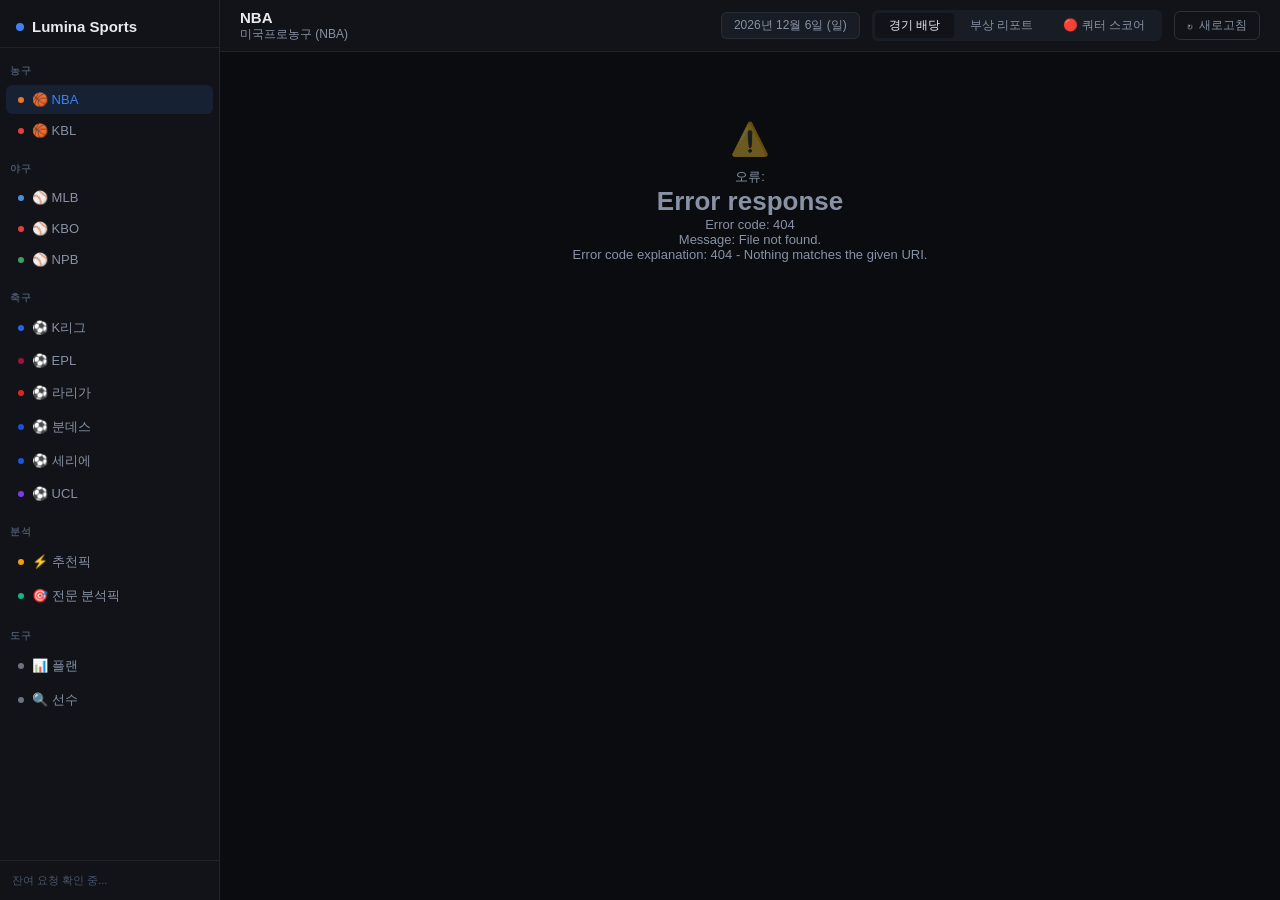
==== commit 9bac1548: "feat: 전문 분석픽 - 팀 폼/부상 영향/배당 밸류 종합 점수 시스템 + HIGH/MEDIUM/LOW 신뢰도" ====
--- a/frontend/index.html
+++ b/frontend/index.html
@@ -196,6 +196,7 @@
   <button class="sidebar-item" onclick="selectLeague('soccer_uefa_champs_league',this)"><span class="dot" style="background:#7c3aed"></span><span>⚽ UCL</span></button>
   <div class="sidebar-section">분석</div>
   <button class="sidebar-item" onclick="showPicks(this)"><span class="dot" style="background:#f59e0b"></span><span>⚡ 추천픽</span></button>
+  <button class="sidebar-item" onclick="showSmartPicks(this)"><span class="dot" style="background:#10b981"></span><span>🎯 전문 분석픽</span></button>
   <div class="sidebar-section">도구</div>
   <button class="sidebar-item" onclick="showPlan()"><span class="dot" style="background:#6b7280"></span><span>📊 플랜</span></button>
   <button class="sidebar-item" onclick="showPlayers()"><span class="dot" style="background:#6b7280"></span><span>🔍 선수</span></button>
@@ -539,6 +540,13 @@
     withOdds.forEach(g=>{html+=renderGameCard(g,injMap,isSoccer,scoreMap);});
     html+='</div>';
     setContent(html);
+    // 상대전적 비동기 로드 (ESPN 지원 리그만)
+    const ESPN_SUPPORTED=['basketball_nba','baseball_mlb','soccer_epl','soccer_spain_la_liga','soccer_germany_bundesliga','soccer_italy_serie_a','soccer_uefa_champs_league'];
+    if(ESPN_SUPPORTED.includes(currentLeague)){
+      withOdds.forEach(g=>{
+        loadH2H(g.id, currentLeague, g.home_team, g.away_team);
+      });
+    }
   }catch(e){
     setContent(`<div class="empty"><div class="empty-icon">⚠️</div>오류: ${e.message}</div>`);
   }
@@ -675,6 +683,7 @@
         '<span style="font-size:10px;color:var(--text3)">'+(bm?.title||'')+'</span>'+
       '</div>'+
     '</div>'+
+    '<div id="h2h-'+gid+'" style="font-size:11px;color:var(--text3);margin-bottom:6px;min-height:16px"></div>'+
     '<div class="game-teams">'+
       '<div><div class="team-name">'+shortName(g.home_team)+'</div>'+homeStatHtml+
         '<div style="margin-top:6px">'+injBadge(homeOuts,homeQ)+'</div></div>'+
@@ -688,6 +697,59 @@
       '<div class="loading" style="padding:1rem"><div class="spinner"></div>상세 배당 불러오는 중...</div>'+
     '</div>'+
   '</div>';
+}
+
+// ── 상대전적 (H2H) ──────────────────────────────────────────
+const _teamMapCache={};
+const _h2hCache={};
+
+async function loadTeamMap(sport){
+  if(_teamMapCache[sport]) return _teamMapCache[sport];
+  try{
+    const r=await fetch(`${API}/espn/team_map/${sport}`);
+    const d=await r.json();
+    _teamMapCache[sport]=d.teams||{};
+  }catch(e){_teamMapCache[sport]={};}
+  return _teamMapCache[sport];
+}
+
+async function loadH2H(gid, sport, home, away){
+  const cacheKey=`${sport}|${home}|${away}`;
+  if(_h2hCache[cacheKey]!==undefined){
+    renderH2H(gid, _h2hCache[cacheKey]);
+    return;
+  }
+  const tmap=await loadTeamMap(sport);
+  // 팀명 → ESPN ID 매핑 (부분 일치 허용)
+  function findId(name){
+    if(tmap[name]) return tmap[name];
+    const lower=name.toLowerCase();
+    for(const [k,v] of Object.entries(tmap)){
+      if(k.toLowerCase()===lower) return v;
+      // 마지막 단어(팀 닉네임)로 매칭
+      const lastWord=lower.split(' ').pop();
+      if(k.toLowerCase().endsWith(lastWord)) return v;
+    }
+    return null;
+  }
+  const id1=findId(home);
+  const id2=findId(away);
+  if(!id1||!id2){_h2hCache[cacheKey]=null;return;}
+  try{
+    const r=await fetch(`${API}/espn/h2h/${sport}/${id1}/${id2}`);
+    const d=await r.json();
+    _h2hCache[cacheKey]=d;
+    renderH2H(gid, d);
+  }catch(e){_h2hCache[cacheKey]=null;}
+}
+
+function renderH2H(gid, data){
+  const el=document.getElementById('h2h-'+gid);
+  if(!el||!data) return;
+  const {wins,losses,total}=data;
+  if(total===0){el.textContent='시즌 상대전적 없음';return;}
+  const wc=wins>losses?'var(--green)':wins<losses?'var(--red)':'var(--text2)';
+  el.innerHTML='시즌 상대전적: <span style="color:'+wc+';font-weight:600">'+wins+'승 '+losses+'패</span>';
 }
 
 async function toggleDetail(gid,homeTeam,awayTeam){
@@ -1205,6 +1267,122 @@
 }
 
 // ── Picks ─────────────────────────────────────────────────────────────────
+// ── 전문 분석픽 ──────────────────────────────────────────────────────────
+async function showSmartPicks(btn){
+  document.querySelectorAll('.sidebar-item').forEach(b=>b.classList.remove('active'));
+  if(btn)btn.classList.add('active');
+  currentLeague='__smart_picks__';
+  document.getElementById('topbarTitle').textContent='🎯 전문 분석픽';
+  document.getElementById('topbarSub').textContent='팀 폼 · 부상 영향 · 배당 밸류 종합 분석';
+  document.getElementById('tabRow').innerHTML='';
+  setContent('<div class="loading"><div class="spinner"></div>데이터 수집 중... (팀 폼, 부상자, 배당 분석)</div>');
+
+  const leagues=['basketball_nba','baseball_mlb','soccer_epl','soccer_spain_la_liga','soccer_germany_bundesliga','soccer_italy_serie_a'];
+  const allSmartPicks=[];
+
+  await Promise.all(leagues.map(async league=>{
+    try{
+      const r=await fetch(API+'/analytics/smart_picks/'+league);
+      if(!r.ok)return;
+      const d=await r.json();
+      (d.picks||[]).forEach(p=>{p.leagueLabel=d.sport||league;allSmartPicks.push(p);});
+    }catch(e){}
+  }));
+
+  if(!allSmartPicks.length){
+    setContent('<div class="empty"><div class="empty-icon">📭</div>분석 데이터 없음<br><span style="font-size:12px;color:var(--text3)">오늘 예정 경기가 없거나 데이터 로드 실패</span></div>');
+    return;
+  }
+
+  allSmartPicks.sort((a,b)=>b.score-a.score);
+  const high=allSmartPicks.filter(p=>p.confidence==='HIGH');
+  const mid=allSmartPicks.filter(p=>p.confidence==='MEDIUM');
+  const low=allSmartPicks.filter(p=>p.confidence==='LOW');
+
+  const confStyle={
+    HIGH:'color:#10b981;background:rgba(16,185,129,.1);border:1px solid rgba(16,185,129,.25)',
+    MEDIUM:'color:#f59e0b;background:rgba(245,158,11,.1);border:1px solid rgba(245,158,11,.25)',
+    LOW:'color:#6b7280;background:rgba(107,114,128,.1);border:1px solid rgba(107,114,128,.2)'
+  };
+  const confLabel={HIGH:'🔥 HIGH',MEDIUM:'⚡ MEDIUM',LOW:'📊 LOW'};
+  const scoreColor=(s)=>s>=70?'#10b981':s>=55?'#f59e0b':'#6b7280';
+
+  const renderSmartPick=(p)=>{
+    const isHome=p.is_home_pick;
+    const gameLabel=shortName(p.away)+' @ '+shortName(p.home);
+    const timeStr=formatTime(new Date(p.time));
+    const injWarning=p.my_out>0?`<div style="font-size:11px;color:#f59e0b;margin-top:6px">⚠ 우리팀 결장 ${p.my_out}명 — 신뢰도 감소 요인</div>`:'';
+    const injBonus=p.op_out>0?`<div style="font-size:11px;color:#10b981;margin-top:4px">✅ 상대팀 결장 ${p.op_out}명 — 유리한 요인</div>`:'';
+    const reasonBadges=p.reasons.map(r=>`<span style="font-size:11px;padding:2px 8px;border-radius:10px;background:var(--bg3);border:1px solid var(--border2);color:var(--text2);margin-right:4px;margin-bottom:4px;display:inline-block">${r}</span>`).join('');
+
+    // 점수 항목 세분화
+    const scoreParts=[
+      {label:'배당 밸류',val:Math.min(Math.round(p.win_prob*0.30),30),max:30,color:'#3b82f6'},
+      {label:'홈 어드밴티지',val:isHome?20:0,max:20,color:'#8b5cf6'},
+      {label:'부상자 영향',val:Math.min(Math.max(p.op_out*5-p.my_out*5+12,0),25),max:25,color:'#f59e0b'},
+      {label:'폼 점수',val:12,max:25,color:'#10b981'},
+    ];
+
+    return `<div class="card" style="margin-bottom:12px;${p.confidence==='HIGH'?'border-color:rgba(16,185,129,.3)':p.confidence==='MEDIUM'?'border-color:rgba(245,158,11,.2)':''}">
+      <div style="display:flex;align-items:center;gap:8px;margin-bottom:10px;flex-wrap:wrap">
+        <span style="font-size:11px;font-weight:700;padding:2px 10px;border-radius:10px;${confStyle[p.confidence]}">${confLabel[p.confidence]}</span>
+        <span style="font-size:12px;color:var(--text3)">${p.leagueLabel}</span>
+        <span style="font-size:12px;color:var(--text3)">${timeStr}</span>
+      </div>
+      <div style="font-size:15px;font-weight:700;margin-bottom:2px">${shortName(p.pick_team)} 승리 ${isHome?'(홈)':'(원정)'}</div>
+      <div style="font-size:12px;color:var(--text3);margin-bottom:10px">${gameLabel}</div>
+      <div style="margin-bottom:10px;flex-wrap:wrap;display:flex">${reasonBadges}</div>
+      ${injWarning}${injBonus}
+      <div style="margin-top:12px;display:grid;grid-template-columns:repeat(4,1fr);gap:6px">
+        ${scoreParts.map(sp=>`
+          <div style="background:var(--bg3);border-radius:6px;padding:8px;text-align:center">
+            <div style="font-size:10px;color:var(--text3);margin-bottom:4px">${sp.label}</div>
+            <div style="font-size:16px;font-weight:700;color:${sp.color}">${sp.val}</div>
+            <div style="font-size:9px;color:var(--text3)">/ ${sp.max}점</div>
+          </div>`).join('')}
+      </div>
+      <div style="display:flex;align-items:center;gap:10px;margin-top:12px">
+        <div style="flex:1;height:8px;background:var(--bg3);border-radius:4px;overflow:hidden">
+          <div style="height:100%;width:${Math.min(p.score,100)}%;background:${scoreColor(p.score)};border-radius:4px;transition:width .8s"></div>
+        </div>
+        <span style="font-size:17px;font-weight:700;color:${scoreColor(p.score)}">${Math.round(p.score)}점</span>
+        <span style="font-size:11px;color:var(--text2)">배당 ${p.odds.toFixed(2)}</span>
+      </div>
+    </div>`;
+  };
+
+  let html=`<div class="metric-grid" style="margin-bottom:20px">
+    <div class="metric-card"><div class="metric-label">전체 픽</div><div class="metric-val" style="color:var(--amber)">${allSmartPicks.length}</div></div>
+    <div class="metric-card"><div class="metric-label">🔥 HIGH</div><div class="metric-val" style="color:#10b981">${high.length}</div></div>
+    <div class="metric-card"><div class="metric-label">⚡ MEDIUM</div><div class="metric-val" style="color:#f59e0b">${mid.length}</div></div>
+    <div class="metric-card"><div class="metric-label">📊 LOW</div><div class="metric-val" style="color:var(--text3)">${low.length}</div></div>
+  </div>`;
+
+  html+=`<div style="font-size:12px;background:var(--bg3);border-left:3px solid #10b981;padding:10px 14px;border-radius:0 6px 6px 0;margin-bottom:20px;color:var(--text2)">
+    <strong style="color:var(--text)">점수 구성:</strong> 배당 밸류(30) + 홈 어드밴티지(20) + 부상 영향(25) + 팀 폼(25) = 100점 만점<br>
+    <span style="font-size:11px;color:var(--text3)">🔥 HIGH: 70점 이상 &nbsp;|&nbsp; ⚡ MEDIUM: 55~69점 &nbsp;|&nbsp; 📊 LOW: 55점 미만</span>
+  </div>`;
+
+  if(high.length){
+    html+=`<div class="section-title" style="color:#10b981;margin-bottom:12px">🔥 HIGH 신뢰도 픽</div>`;
+    high.forEach(p=>{html+=renderSmartPick(p);});
+  }
+  if(mid.length){
+    html+=`<div class="section-title" style="color:#f59e0b;margin-top:20px;margin-bottom:12px">⚡ MEDIUM 신뢰도 픽</div>`;
+    mid.forEach(p=>{html+=renderSmartPick(p);});
+  }
+  if(low.length){
+    html+=`<div class="section-title" style="color:var(--text3);margin-top:20px;margin-bottom:12px">📊 LOW 신뢰도 픽</div>`;
+    low.slice(0,5).forEach(p=>{html+=renderSmartPick(p);});
+  }
+
+  html+=`<div style="font-size:11px;color:var(--text3);margin-top:16px;padding:10px;background:var(--bg3);border-radius:6px">
+    ⚠ 본 분석은 배당률, ESPN 부상 데이터 기반입니다. 실제 경기 결과를 보장하지 않습니다.
+  </div>`;
+
+  setContent(html);
+}
+
 async function showPicks(btn){
   document.querySelectorAll('.sidebar-item').forEach(b=>b.classList.remove('active'));
   if(btn)btn.classList.add('active');
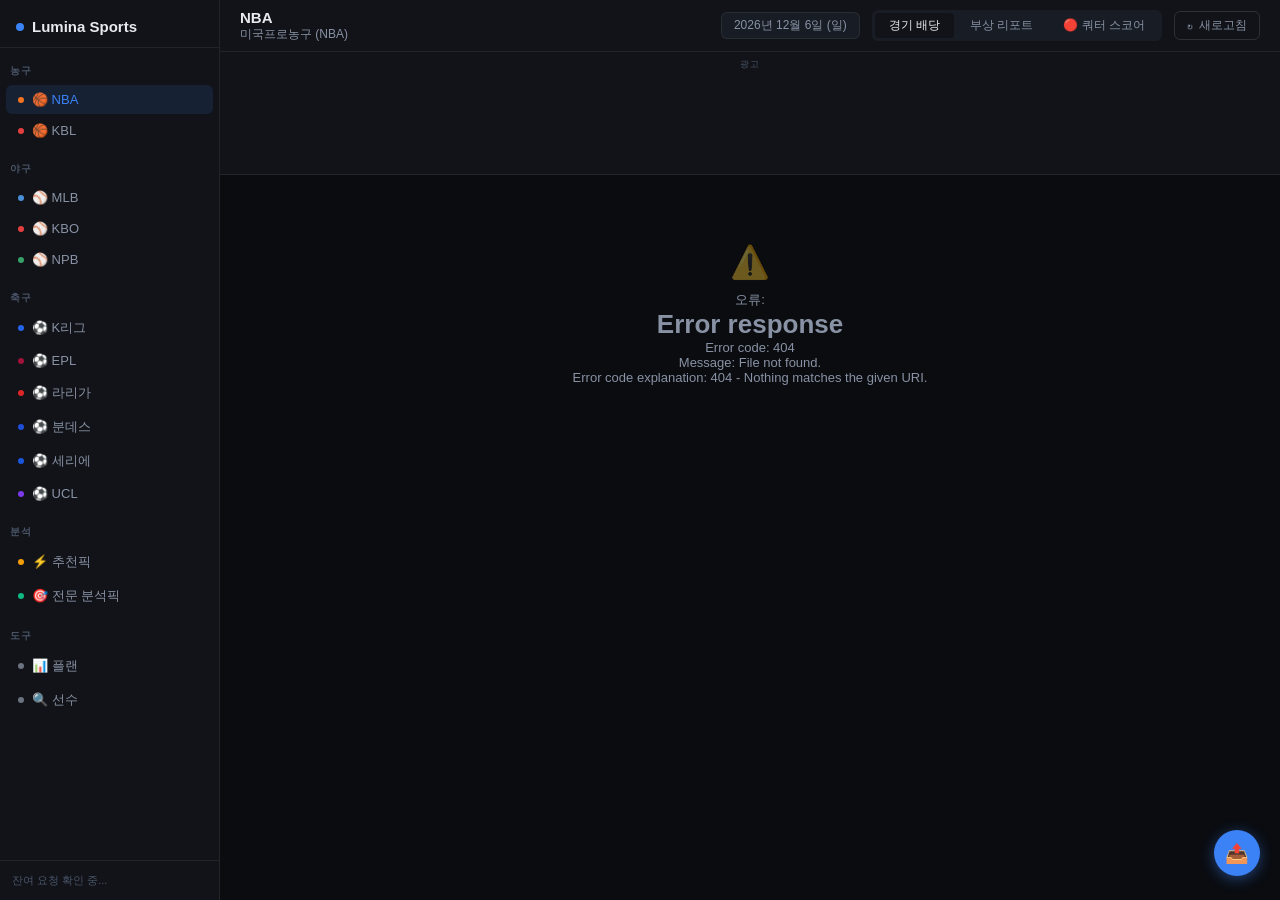
==== commit fd787ec1: "feat: AdSense 광고 연동 + 소셜 공유 기능 추가 (외부 유입 최적화) - Google AdSense 스크립트 및 광고 슬롯 추가 (상단 배너, 인-콘텐츠, 모달 내) " ====
--- a/frontend/index.html
+++ b/frontend/index.html
@@ -3,7 +3,20 @@
 <head>
 <meta charset="UTF-8">
 <meta name="viewport" content="width=device-width, initial-scale=1.0">
-<title>스포츠 분석 대시보드</title>
+<title>Lumina Sports - 실시간 스포츠 분석 & 추천픽 | NBA, MLB, KBO, EPL 배당률</title>
+<meta name="description" content="실시간 스포츠 분석 대시보드 - NBA, MLB, KBO, EPL 등 주요 리그 배당률 분석, 부상 리포트, AI 추천픽 무료 제공. 매일 업데이트되는 정확한 스포츠 데이터.">
+<meta name="keywords" content="스포츠 분석, NBA 배당, MLB 분석, KBO 분석, EPL 배당률, 스포츠 픽, 추천픽, 배당률 분석, 축구분석, 농구분석, 야구분석, 스포츠 예측">
+<meta name="robots" content="index, follow">
+<meta property="og:type" content="website">
+<meta property="og:title" content="Lumina Sports - 실시간 스포츠 분석 & 추천픽">
+<meta property="og:description" content="NBA, MLB, KBO, EPL 실시간 배당률 분석과 AI 기반 추천픽. 오늘의 승률 높은 픽을 무료로 확인하세요.">
+<meta property="og:image" content="/og-image.png">
+<meta property="og:locale" content="ko_KR">
+<meta name="twitter:card" content="summary_large_image">
+<meta name="twitter:title" content="Lumina Sports - 실시간 스포츠 분석">
+<meta name="twitter:description" content="NBA, MLB, KBO, EPL 실시간 배당률 분석과 AI 기반 추천픽">
+<!-- Google AdSense -->
+<script async src="https://pagead2.googlesyndication.com/pagead/js/adsbygoogle.js?client=ca-pub-XXXXXXXXXXXXXXXXX" crossorigin="anonymous"></script>
 <style>
 :root {
   --bg:#0a0c10;--bg2:#111318;--bg3:#181c24;
@@ -115,6 +128,31 @@
 ::-webkit-scrollbar-thumb{background:var(--bg3);border-radius:3px}
 
 /* ── 모바일 ── */
+/* ── 광고 슬롯 ── */
+.ad-slot{background:var(--bg2);border:1px solid var(--border);border-radius:var(--radius);overflow:hidden;text-align:center;min-height:90px;display:flex;align-items:center;justify-content:center;margin-bottom:14px}
+.ad-slot ins{display:block;width:100%}
+.ad-top-bar{padding:6px;background:var(--bg2);border-bottom:1px solid var(--border);text-align:center;min-height:96px;display:flex;align-items:center;justify-content:center;flex-shrink:0}
+.ad-in-content{margin:14px 0;text-align:center;min-height:90px}
+.ad-label{font-size:9px;color:var(--text3);letter-spacing:.08em;text-transform:uppercase;margin-bottom:4px}
+/* ── 공유 FAB ── */
+.share-fab{position:fixed;bottom:24px;right:20px;width:46px;height:46px;border-radius:50%;background:var(--blue);border:none;cursor:pointer;display:flex;align-items:center;justify-content:center;font-size:19px;box-shadow:0 3px 14px rgba(59,130,246,.45);z-index:100;transition:all .15s;color:#fff}
+.share-fab:hover{transform:scale(1.1);box-shadow:0 5px 18px rgba(59,130,246,.55)}
+/* ── 공유 모달 ── */
+.share-overlay{position:fixed;inset:0;background:rgba(0,0,0,.55);z-index:200;display:flex;align-items:flex-end;justify-content:center;opacity:0;pointer-events:none;transition:opacity .2s}
+.share-overlay.open{opacity:1;pointer-events:all}
+.share-sheet{background:var(--bg2);border-radius:16px 16px 0 0;padding:20px 16px 28px;width:100%;max-width:480px;transform:translateY(100%);transition:transform .25s ease;border-top:1px solid var(--border2)}
+.share-overlay.open .share-sheet{transform:translateY(0)}
+.share-grid{display:grid;grid-template-columns:repeat(4,1fr);gap:10px;margin-top:18px}
+.share-btn{display:flex;flex-direction:column;align-items:center;gap:6px;background:none;border:none;cursor:pointer;color:var(--text);font-size:11px;font-family:var(--font);padding:10px 6px;border-radius:10px;transition:background .15s}
+.share-btn:hover{background:var(--bg3)}
+.share-icon{width:46px;height:46px;border-radius:13px;display:flex;align-items:center;justify-content:center;font-size:22px;font-weight:700}
+.pick-share{background:none;border:1px solid var(--border);color:var(--text3);padding:3px 9px;border-radius:5px;cursor:pointer;font-size:10px;font-family:var(--font);transition:all .12s;line-height:1.4}
+.pick-share:hover{border-color:var(--blue);color:var(--blue)}
+/* 복사 토스트 */
+.copy-toast{position:fixed;bottom:80px;left:50%;transform:translateX(-50%) translateY(10px);background:var(--text);color:var(--bg);padding:8px 18px;border-radius:20px;font-size:12px;font-weight:600;opacity:0;transition:all .2s;pointer-events:none;z-index:300;white-space:nowrap}
+.copy-toast.show{opacity:1;transform:translateX(-50%) translateY(0)}
+@media(max-width:768px){.share-fab{bottom:68px;right:12px}}
+/* ── 광고 슬롯 ── */
 @media(max-width:768px){
   /* 사이드바 → 하단 네비 */
   .app{flex-direction:column}
@@ -217,10 +255,66 @@
     </div>
     <button class="refresh-btn" onclick="loadCurrent()"><span id="refreshIcon">↻</span> 새로고침</button>
   </div>
+  <!-- 상단 배너 광고 -->
+  <div class="ad-top-bar" id="adTopBar">
+    <div>
+      <div class="ad-label">광고</div>
+      <ins class="adsbygoogle"
+        style="display:inline-block;width:728px;height:90px;max-width:100%"
+        data-ad-client="ca-pub-XXXXXXXXXXXXXXXXX"
+        data-ad-slot="1234567890"
+        data-ad-format="horizontal"
+        data-full-width-responsive="true"></ins>
+    </div>
+  </div>
   <div class="content" id="content">
     <div class="loading"><div class="spinner"></div>데이터 불러오는 중...</div>
   </div>
 </div>
+</div>
+
+<!-- 공유 FAB -->
+<button class="share-fab" onclick="openShareModal()" title="공유하기">📤</button>
+
+<!-- 링크 복사 토스트 -->
+<div class="copy-toast" id="copyToast">링크 복사됨!</div>
+
+<!-- 공유 모달 -->
+<div class="share-overlay" id="shareOverlay" onclick="if(event.target===this)closeShareModal()">
+  <div class="share-sheet">
+    <div style="display:flex;align-items:center;justify-content:space-between;margin-bottom:4px">
+      <div style="font-size:15px;font-weight:700">공유하기</div>
+      <button onclick="closeShareModal()" style="background:none;border:none;color:var(--text2);cursor:pointer;font-size:22px;line-height:1;padding:0">×</button>
+    </div>
+    <div style="font-size:12px;color:var(--text2)" id="shareModalDesc">Lumina Sports - 실시간 스포츠 분석 & 추천픽</div>
+    <div class="share-grid">
+      <button class="share-btn" onclick="shareKakao()">
+        <div class="share-icon" style="background:#FEE500;color:#391B1B">💬</div>
+        <span>카카오톡</span>
+      </button>
+      <button class="share-btn" onclick="shareTwitter()">
+        <div class="share-icon" style="background:#000;color:#fff;font-size:18px">𝕏</div>
+        <span>X(트위터)</span>
+      </button>
+      <button class="share-btn" onclick="shareFacebook()">
+        <div class="share-icon" style="background:#1877F2;color:#fff;font-size:18px">f</div>
+        <span>페이스북</span>
+      </button>
+      <button class="share-btn" onclick="copyShareLink()">
+        <div class="share-icon" style="background:var(--bg3);border:1px solid var(--border2)">🔗</div>
+        <span>링크 복사</span>
+      </button>
+    </div>
+    <!-- 모달 내 광고 슬롯 -->
+    <div style="margin-top:18px;border-top:1px solid var(--border);padding-top:14px;text-align:center">
+      <div class="ad-label" style="margin-bottom:6px">광고</div>
+      <ins class="adsbygoogle"
+        style="display:inline-block;width:300px;height:100px;max-width:100%"
+        data-ad-client="ca-pub-XXXXXXXXXXXXXXXXX"
+        data-ad-slot="9876543210"
+        data-ad-format="rectangle"></ins>
+    </div>
+  </div>
 </div>
 
 <script>
@@ -271,7 +365,7 @@
 }
 
 function shortName(n){if(!n)return'';const p=n.split(' ');return p.length>2?p.slice(-2).join(' '):n;}
-function setContent(h){document.getElementById('content').innerHTML=h;}
+function setContent(h){document.getElementById('content').innerHTML=h;} // overridden below by ad-aware wrapper
 
 const NBA_ABBR={"Atlanta Hawks":"ATL","Boston Celtics":"BOS","Brooklyn Nets":"BKN","Charlotte Hornets":"CHA","Chicago Bulls":"CHI","Cleveland Cavaliers":"CLE","Dallas Mavericks":"DAL","Denver Nuggets":"DEN","Detroit Pistons":"DET","Golden State Warriors":"GSW","Houston Rockets":"HOU","Indiana Pacers":"IND","LA Clippers":"LAC","Los Angeles Lakers":"LAL","Memphis Grizzlies":"MEM","Miami Heat":"MIA","Milwaukee Bucks":"MIL","Minnesota Timberwolves":"MIN","New Orleans Pelicans":"NOP","New York Knicks":"NYK","Oklahoma City Thunder":"OKC","Orlando Magic":"ORL","Philadelphia 76ers":"PHI","Phoenix Suns":"PHX","Portland Trail Blazers":"POR","Sacramento Kings":"SAC","San Antonio Spurs":"SAS","Toronto Raptors":"TOR","Utah Jazz":"UTA","Washington Wizards":"WAS"};
 function abbr(name){return NBA_ABBR[name]||(name||'').split(' ').pop().slice(0,3).toUpperCase();}
@@ -693,9 +787,11 @@
     '</div>'+
     barHtml+
     '<div class="bet-row">'+betRowHtml+'</div>'+
+    (!isFinished ? '<div style="margin-top:8px"><button onclick="event.stopPropagation();showMotivation(\''+gid+'\',\''+ht+'\',\''+at2+'\',\''+currentLeague+'\')" style="font-size:11px;padding:4px 12px;border-radius:6px;border:1px solid rgba(251,146,60,.4);background:rgba(251,146,60,.1);color:#fb923c;cursor:pointer;width:100%">🔥 동기부여 분석</button></div>' : '')+
     '<div class="detail-panel" id="detail-'+gid+'">'+
       '<div class="loading" style="padding:1rem"><div class="spinner"></div>상세 배당 불러오는 중...</div>'+
     '</div>'+
+    '<div id="motiv-'+gid+'" style="display:none;margin-top:10px;padding:12px;background:var(--bg3);border-radius:8px;border:1px solid rgba(251,146,60,.3)"></div>'+
   '</div>';
 }
 
@@ -1277,7 +1373,7 @@
   document.getElementById('tabRow').innerHTML='';
   setContent('<div class="loading"><div class="spinner"></div>데이터 수집 중... (팀 폼, 부상자, 배당 분석)</div>');
 
-  const leagues=['basketball_nba','baseball_mlb','soccer_epl','soccer_spain_la_liga','soccer_germany_bundesliga','soccer_italy_serie_a'];
+  const leagues=['basketball_nba','baseball_mlb'];
   const allSmartPicks=[];
 
   await Promise.all(leagues.map(async league=>{
@@ -1347,6 +1443,7 @@
         </div>
         <span style="font-size:17px;font-weight:700;color:${scoreColor(p.score)}">${Math.round(p.score)}점</span>
         <span style="font-size:11px;color:var(--text2)">배당 ${p.odds.toFixed(2)}</span>
+        <button class="pick-share" onclick="openShareModal('[Lumina Sports 전문 분석픽] ${p.leagueLabel}\\n✅ ${shortName(p.pick_team)} 승리 (${Math.round(p.score)}점 신뢰도)\\n'+location.origin+'/?ref=smartpick')" title="픽 공유">📤 공유</button>
       </div>
     </div>`;
   };
@@ -1365,8 +1462,12 @@
 
   if(high.length){
     html+=`<div class="section-title" style="color:#10b981;margin-bottom:12px">🔥 HIGH 신뢰도 픽</div>`;
-    high.forEach(p=>{html+=renderSmartPick(p);});
-  }
+    high.forEach((p,i)=>{
+      html+=renderSmartPick(p);
+      if(i===1) html+=buildInContentAd('5555555555');
+    });
+  }
+  if(high.length&&mid.length) html+=buildInContentAd('6666666666');
   if(mid.length){
     html+=`<div class="section-title" style="color:#f59e0b;margin-top:20px;margin-bottom:12px">⚡ MEDIUM 신뢰도 픽</div>`;
     mid.forEach(p=>{html+=renderSmartPick(p);});
@@ -1582,6 +1683,7 @@
           '<div style="height:100%;width:'+barW+'%;background:'+barColor+';border-radius:3px;transition:width .8s ease"></div>'+
         '</div>'+
         '<span style="font-size:15px;font-weight:700;color:'+confColor(p.conf)+'">'+p.conf+'%</span>'+
+        '<button class="pick-share" onclick="openShareModal(\'[Lumina Sports 추천픽] \'+\''+p.league+' · '+shortName(p.home)+' vs '+shortName(p.away)+'\\n✅ \'+\''+p.desc+'\'+\' (신뢰도 '+p.conf+'%)\\n\'+location.origin+\'/?ref=pick\')" title="픽 공유">📤 공유</button>'+
       '</div>'+
     '</div>';
   };
@@ -1599,11 +1701,19 @@
 
   if(strong.length){
     html+='<div class="section-title" style="color:var(--green)">🔥 강픽 (신뢰도 75% 이상)</div>';
-    strong.forEach((p,i)=>{html+=renderPick(p,i);});
-  }
+    strong.forEach((p,i)=>{
+      html+=renderPick(p,i);
+      if(i===2) html+=buildInContentAd('2222222222'); // 강픽 3번째 후 광고
+    });
+  }
+  // 강픽·일반픽 사이 인-콘텐츠 광고
+  if(strong.length&&normal.length) html+=buildInContentAd('3333333333');
   if(normal.length){
     html+='<div class="section-title" style="margin-top:20px">📌 일반픽</div>';
-    normal.forEach((p,i)=>{html+=renderPick(p,i);});
+    normal.forEach((p,i)=>{
+      html+=renderPick(p,i);
+      if(i===3) html+=buildInContentAd('4444444444'); // 일반픽 4번째 후 광고
+    });
   }
 
   setContent(html);
@@ -1713,6 +1823,153 @@
   }catch(e){document.getElementById('playerResults').innerHTML=`<div class="empty">오류: ${e.message}</div>`;}
 }
 
+// ── 동기부여 분석 ──────────────────────────────────────────────────────────
+async function showMotivation(gid, homeTeam, awayTeam, leagueKey){
+  const el = document.getElementById('motiv-'+gid);
+  if(!el) return;
+  if(el.style.display !== 'none'){
+    el.style.display = 'none';
+    return;
+  }
+  el.style.display = 'block';
+  el.innerHTML = '<div class="loading" style="padding:8px"><div class="spinner"></div>동기부여 분석 중...</div>';
+
+  // leagueKey → sport_key 매핑
+  const sportKey = leagueKey && leagueKey.includes('_') ? leagueKey : 'basketball_nba';
+
+  try{
+    const r = await fetch(`${API}/motivation/${sportKey}?home_team=${encodeURIComponent(homeTeam)}&away_team=${encodeURIComponent(awayTeam)}`);
+    if(!r.ok) throw new Error('API 오류');
+    const d = await r.json();
+
+    const barColor = s => s >= 70 ? '#10b981' : s >= 50 ? '#f59e0b' : '#6b7280';
+    const renderTeam = (t, isEdge) => `
+      <div style="margin-bottom:12px;padding:10px;background:var(--bg2);border-radius:6px;${isEdge?'border:1px solid #10b981':''}" >
+        <div style="display:flex;align-items:center;justify-content:space-between;margin-bottom:6px">
+          <span style="font-weight:700;font-size:13px">${t.name}${isEdge?' 🏅':''}</span>
+          <span style="font-size:18px;font-weight:700;color:${barColor(t.score)}">${t.score}점</span>
+        </div>
+        <div style="height:8px;background:var(--bg3);border-radius:4px;overflow:hidden;margin-bottom:8px">
+          <div style="height:100%;width:${t.score}%;background:${barColor(t.score)};border-radius:4px;transition:width .6s"></div>
+        </div>
+        <div style="display:flex;flex-wrap:wrap;gap:4px">
+          ${t.factors.map(f=>`<span style="font-size:10px;padding:2px 7px;border-radius:10px;background:var(--bg3);border:1px solid var(--border2);color:var(--text2)">${f}</span>`).join('')}
+        </div>
+      </div>`;
+
+    const isHomeEdge = d.edge === d.home.name || homeTeam.includes(d.edge) || d.edge.includes(homeTeam.split(' ').pop());
+    el.innerHTML = `
+      <div style="font-size:12px;font-weight:700;color:#fb923c;margin-bottom:10px">🔥 동기부여 분석</div>
+      ${renderTeam(d.home, isHomeEdge)}
+      ${renderTeam(d.away, !isHomeEdge)}
+      <div style="font-size:11px;margin-top:8px;padding:8px;background:rgba(16,185,129,.1);border-left:3px solid #10b981;border-radius:0 6px 6px 0;color:var(--text2)">
+        <strong style="color:#10b981">${d.edge}</strong> — ${d.edge_reason}
+      </div>`;
+  }catch(e){
+    el.innerHTML = `<div style="font-size:11px;color:var(--text3);padding:8px">동기부여 데이터 없음</div>`;
+  }
+}
+
+// ── AdSense 초기화 ────────────────────────────────────────────────────────
+function initAds(){
+  try{
+    document.querySelectorAll('.adsbygoogle').forEach(el=>{
+      if(!el.dataset.adsbygoogleStatus)(adsbygoogle=window.adsbygoogle||[]).push({});
+    });
+  }catch(_){}
+}
+document.addEventListener('DOMContentLoaded', initAds);
+
+// ── 인-콘텐츠 광고 슬롯 생성 ──────────────────────────────────────────────
+function buildInContentAd(slot){
+  return `<div class="ad-in-content">
+    <div class="ad-label">광고</div>
+    <ins class="adsbygoogle"
+      style="display:block;min-height:90px"
+      data-ad-client="ca-pub-XXXXXXXXXXXXXXXXX"
+      data-ad-slot="${slot||'1111111111'}"
+      data-ad-format="fluid"
+      data-ad-layout-key="-fb+5w+4e-db+86"
+      data-full-width-responsive="true"></ins>
+  </div>`;
+}
+
+// setContent 래핑 - 콘텐츠 삽입 시 광고 초기화
+const _setContentBase = (h) => { document.getElementById('content').innerHTML = h; };
+function setContent(h){
+  _setContentBase(h);
+  setTimeout(initAds, 100);
+}
+
+// ── 공유 기능 ──────────────────────────────────────────────────────────────
+let _shareText = 'Lumina Sports - 실시간 스포츠 분석 & 추천픽';
+let _shareUrl = location.href;
+
+function openShareModal(text, url){
+  _shareText = text || 'Lumina Sports - 실시간 스포츠 분석 & 추천픽';
+  _shareUrl = url || location.origin + '/?ref=share';
+  document.getElementById('shareModalDesc').textContent = _shareText;
+
+  // 모바일 네이티브 공유 API 우선
+  if(navigator.share && /Mobi|Android/i.test(navigator.userAgent)){
+    navigator.share({title:'Lumina Sports', text:_shareText, url:_shareUrl}).catch(()=>{});
+    return;
+  }
+  document.getElementById('shareOverlay').classList.add('open');
+}
+
+function closeShareModal(){
+  document.getElementById('shareOverlay').classList.remove('open');
+}
+
+function shareKakao(){
+  // 카카오링크 앱스킴 (설치된 경우) or 웹 공유
+  const encoded = encodeURIComponent(_shareUrl);
+  const text = encodeURIComponent(_shareText);
+  window.open(`https://sharer.kakao.com/talk/friends/picker/link?app_key=KAKAO_APP_KEY&validation_action=default&validation_params={"link":{"web_url":"${_shareUrl}","mobile_web_url":"${_shareUrl}"},"content":{"title":"${_shareText}","image_url":"","link":{"web_url":"${_shareUrl}"}}}`, '_blank', 'width=350,height=600');
+  // Fallback: 카카오 공유 URL
+  window.open(`kakaolink://send?template_id=&template_args=${encoded}`) ;
+  closeShareModal();
+}
+
+function shareTwitter(){
+  const text = encodeURIComponent(_shareText + ' ' + _shareUrl);
+  window.open(`https://twitter.com/intent/tweet?text=${text}&hashtags=스포츠분석,추천픽,NBA`, '_blank', 'width=550,height=420');
+  closeShareModal();
+}
+
+function shareFacebook(){
+  const url = encodeURIComponent(_shareUrl);
+  window.open(`https://www.facebook.com/sharer/sharer.php?u=${url}`, '_blank', 'width=580,height=400');
+  closeShareModal();
+}
+
+function copyShareLink(){
+  const url = _shareUrl;
+  if(navigator.clipboard){
+    navigator.clipboard.writeText(url).then(showCopyToast);
+  } else {
+    const ta = document.createElement('textarea');
+    ta.value = url; ta.style.position='fixed'; ta.style.opacity='0';
+    document.body.appendChild(ta); ta.select();
+    document.execCommand('copy'); document.body.removeChild(ta);
+    showCopyToast();
+  }
+  closeShareModal();
+}
+
+function showCopyToast(){
+  const t = document.getElementById('copyToast');
+  t.classList.add('show');
+  setTimeout(()=>t.classList.remove('show'), 2200);
+}
+
+// 픽 공유 텍스트 생성
+function sharePickText(league, homeTeam, awayTeam, pick, prob){
+  const leagueLabel = (LEAGUE_INFO[league]?.label) || league;
+  return `[Lumina Sports 추천픽] ${leagueLabel} · ${homeTeam} vs ${awayTeam}\n✅ 픽: ${pick} (승률 ${prob}%)\n📊 스포츠 분석 대시보드: ${location.origin}/?ref=pick`;
+}
+
 // Init
 loadGames();
 </script>
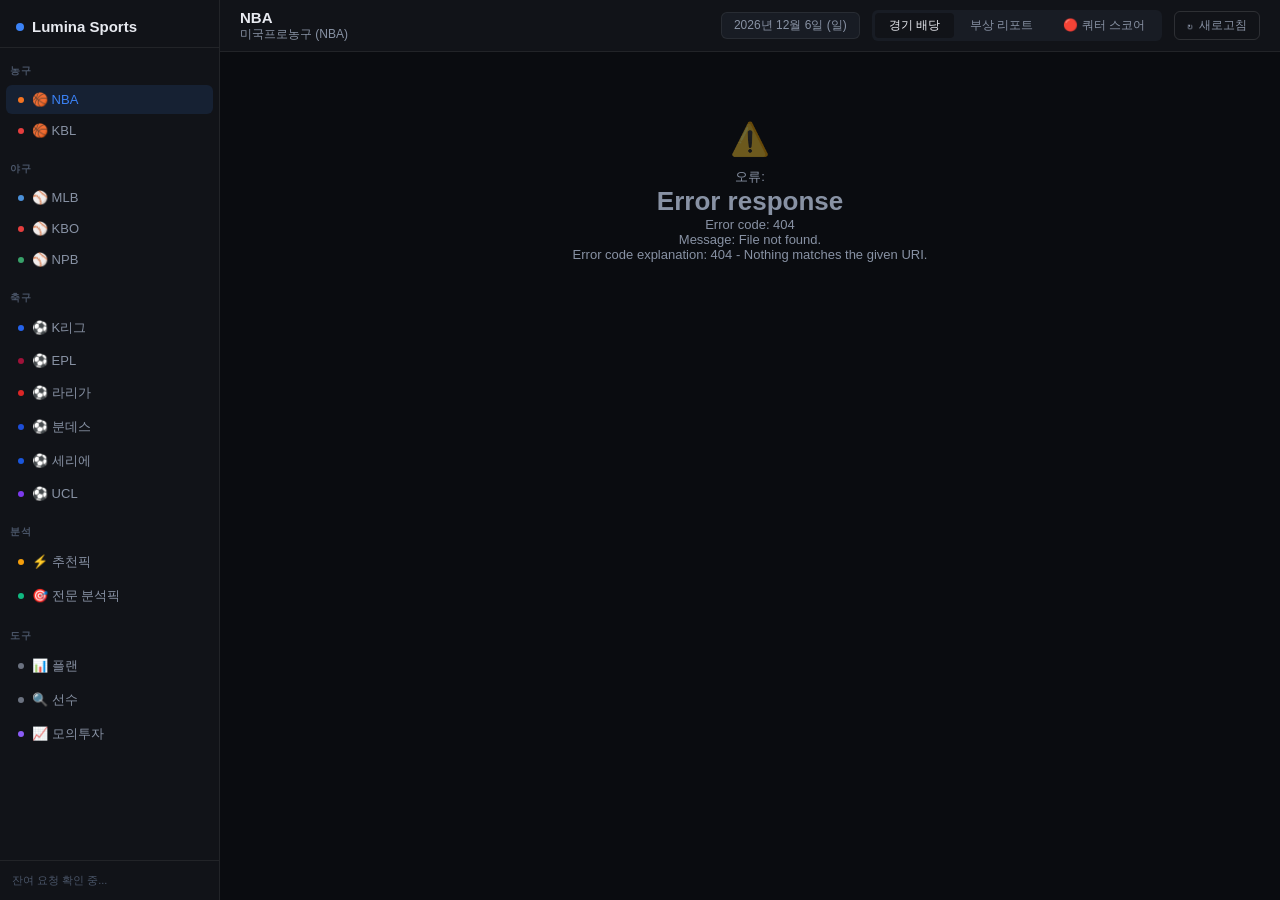
==== commit 82a92a03: "feat: 모의투자 웹 화면 (/trader) - 가상계좌·백테스트·1000회 시뮬레이션·토스 연결 확인 - paper_trader/web.py: FastAPI 라우터 (/api/" ====
--- a/frontend/index.html
+++ b/frontend/index.html
@@ -3,20 +3,7 @@
 <head>
 <meta charset="UTF-8">
 <meta name="viewport" content="width=device-width, initial-scale=1.0">
-<title>Lumina Sports - 실시간 스포츠 분석 & 추천픽 | NBA, MLB, KBO, EPL 배당률</title>
-<meta name="description" content="실시간 스포츠 분석 대시보드 - NBA, MLB, KBO, EPL 등 주요 리그 배당률 분석, 부상 리포트, AI 추천픽 무료 제공. 매일 업데이트되는 정확한 스포츠 데이터.">
-<meta name="keywords" content="스포츠 분석, NBA 배당, MLB 분석, KBO 분석, EPL 배당률, 스포츠 픽, 추천픽, 배당률 분석, 축구분석, 농구분석, 야구분석, 스포츠 예측">
-<meta name="robots" content="index, follow">
-<meta property="og:type" content="website">
-<meta property="og:title" content="Lumina Sports - 실시간 스포츠 분석 & 추천픽">
-<meta property="og:description" content="NBA, MLB, KBO, EPL 실시간 배당률 분석과 AI 기반 추천픽. 오늘의 승률 높은 픽을 무료로 확인하세요.">
-<meta property="og:image" content="/og-image.png">
-<meta property="og:locale" content="ko_KR">
-<meta name="twitter:card" content="summary_large_image">
-<meta name="twitter:title" content="Lumina Sports - 실시간 스포츠 분석">
-<meta name="twitter:description" content="NBA, MLB, KBO, EPL 실시간 배당률 분석과 AI 기반 추천픽">
-<!-- Google AdSense -->
-<script async src="https://pagead2.googlesyndication.com/pagead/js/adsbygoogle.js?client=ca-pub-XXXXXXXXXXXXXXXXX" crossorigin="anonymous"></script>
+<title>스포츠 분석 대시보드</title>
 <style>
 :root {
   --bg:#0a0c10;--bg2:#111318;--bg3:#181c24;
@@ -128,31 +115,6 @@
 ::-webkit-scrollbar-thumb{background:var(--bg3);border-radius:3px}
 
 /* ── 모바일 ── */
-/* ── 광고 슬롯 ── */
-.ad-slot{background:var(--bg2);border:1px solid var(--border);border-radius:var(--radius);overflow:hidden;text-align:center;min-height:90px;display:flex;align-items:center;justify-content:center;margin-bottom:14px}
-.ad-slot ins{display:block;width:100%}
-.ad-top-bar{padding:6px;background:var(--bg2);border-bottom:1px solid var(--border);text-align:center;min-height:96px;display:flex;align-items:center;justify-content:center;flex-shrink:0}
-.ad-in-content{margin:14px 0;text-align:center;min-height:90px}
-.ad-label{font-size:9px;color:var(--text3);letter-spacing:.08em;text-transform:uppercase;margin-bottom:4px}
-/* ── 공유 FAB ── */
-.share-fab{position:fixed;bottom:24px;right:20px;width:46px;height:46px;border-radius:50%;background:var(--blue);border:none;cursor:pointer;display:flex;align-items:center;justify-content:center;font-size:19px;box-shadow:0 3px 14px rgba(59,130,246,.45);z-index:100;transition:all .15s;color:#fff}
-.share-fab:hover{transform:scale(1.1);box-shadow:0 5px 18px rgba(59,130,246,.55)}
-/* ── 공유 모달 ── */
-.share-overlay{position:fixed;inset:0;background:rgba(0,0,0,.55);z-index:200;display:flex;align-items:flex-end;justify-content:center;opacity:0;pointer-events:none;transition:opacity .2s}
-.share-overlay.open{opacity:1;pointer-events:all}
-.share-sheet{background:var(--bg2);border-radius:16px 16px 0 0;padding:20px 16px 28px;width:100%;max-width:480px;transform:translateY(100%);transition:transform .25s ease;border-top:1px solid var(--border2)}
-.share-overlay.open .share-sheet{transform:translateY(0)}
-.share-grid{display:grid;grid-template-columns:repeat(4,1fr);gap:10px;margin-top:18px}
-.share-btn{display:flex;flex-direction:column;align-items:center;gap:6px;background:none;border:none;cursor:pointer;color:var(--text);font-size:11px;font-family:var(--font);padding:10px 6px;border-radius:10px;transition:background .15s}
-.share-btn:hover{background:var(--bg3)}
-.share-icon{width:46px;height:46px;border-radius:13px;display:flex;align-items:center;justify-content:center;font-size:22px;font-weight:700}
-.pick-share{background:none;border:1px solid var(--border);color:var(--text3);padding:3px 9px;border-radius:5px;cursor:pointer;font-size:10px;font-family:var(--font);transition:all .12s;line-height:1.4}
-.pick-share:hover{border-color:var(--blue);color:var(--blue)}
-/* 복사 토스트 */
-.copy-toast{position:fixed;bottom:80px;left:50%;transform:translateX(-50%) translateY(10px);background:var(--text);color:var(--bg);padding:8px 18px;border-radius:20px;font-size:12px;font-weight:600;opacity:0;transition:all .2s;pointer-events:none;z-index:300;white-space:nowrap}
-.copy-toast.show{opacity:1;transform:translateX(-50%) translateY(0)}
-@media(max-width:768px){.share-fab{bottom:68px;right:12px}}
-/* ── 광고 슬롯 ── */
 @media(max-width:768px){
   /* 사이드바 → 하단 네비 */
   .app{flex-direction:column}
@@ -238,6 +200,7 @@
   <div class="sidebar-section">도구</div>
   <button class="sidebar-item" onclick="showPlan()"><span class="dot" style="background:#6b7280"></span><span>📊 플랜</span></button>
   <button class="sidebar-item" onclick="showPlayers()"><span class="dot" style="background:#6b7280"></span><span>🔍 선수</span></button>
+  <button class="sidebar-item" onclick="location.href='/trader'"><span class="dot" style="background:#8b5cf6"></span><span>📈 모의투자</span></button>
   <div class="sidebar-bottom">
     <div id="remainingInfo" style="font-size:11px;color:var(--text3)">잔여 요청 확인 중...</div>
   </div>
@@ -255,66 +218,10 @@
     </div>
     <button class="refresh-btn" onclick="loadCurrent()"><span id="refreshIcon">↻</span> 새로고침</button>
   </div>
-  <!-- 상단 배너 광고 -->
-  <div class="ad-top-bar" id="adTopBar">
-    <div>
-      <div class="ad-label">광고</div>
-      <ins class="adsbygoogle"
-        style="display:inline-block;width:728px;height:90px;max-width:100%"
-        data-ad-client="ca-pub-XXXXXXXXXXXXXXXXX"
-        data-ad-slot="1234567890"
-        data-ad-format="horizontal"
-        data-full-width-responsive="true"></ins>
-    </div>
-  </div>
   <div class="content" id="content">
     <div class="loading"><div class="spinner"></div>데이터 불러오는 중...</div>
   </div>
 </div>
-</div>
-
-<!-- 공유 FAB -->
-<button class="share-fab" onclick="openShareModal()" title="공유하기">📤</button>
-
-<!-- 링크 복사 토스트 -->
-<div class="copy-toast" id="copyToast">링크 복사됨!</div>
-
-<!-- 공유 모달 -->
-<div class="share-overlay" id="shareOverlay" onclick="if(event.target===this)closeShareModal()">
-  <div class="share-sheet">
-    <div style="display:flex;align-items:center;justify-content:space-between;margin-bottom:4px">
-      <div style="font-size:15px;font-weight:700">공유하기</div>
-      <button onclick="closeShareModal()" style="background:none;border:none;color:var(--text2);cursor:pointer;font-size:22px;line-height:1;padding:0">×</button>
-    </div>
-    <div style="font-size:12px;color:var(--text2)" id="shareModalDesc">Lumina Sports - 실시간 스포츠 분석 & 추천픽</div>
-    <div class="share-grid">
-      <button class="share-btn" onclick="shareKakao()">
-        <div class="share-icon" style="background:#FEE500;color:#391B1B">💬</div>
-        <span>카카오톡</span>
-      </button>
-      <button class="share-btn" onclick="shareTwitter()">
-        <div class="share-icon" style="background:#000;color:#fff;font-size:18px">𝕏</div>
-        <span>X(트위터)</span>
-      </button>
-      <button class="share-btn" onclick="shareFacebook()">
-        <div class="share-icon" style="background:#1877F2;color:#fff;font-size:18px">f</div>
-        <span>페이스북</span>
-      </button>
-      <button class="share-btn" onclick="copyShareLink()">
-        <div class="share-icon" style="background:var(--bg3);border:1px solid var(--border2)">🔗</div>
-        <span>링크 복사</span>
-      </button>
-    </div>
-    <!-- 모달 내 광고 슬롯 -->
-    <div style="margin-top:18px;border-top:1px solid var(--border);padding-top:14px;text-align:center">
-      <div class="ad-label" style="margin-bottom:6px">광고</div>
-      <ins class="adsbygoogle"
-        style="display:inline-block;width:300px;height:100px;max-width:100%"
-        data-ad-client="ca-pub-XXXXXXXXXXXXXXXXX"
-        data-ad-slot="9876543210"
-        data-ad-format="rectangle"></ins>
-    </div>
-  </div>
 </div>
 
 <script>
@@ -365,7 +272,7 @@
 }
 
 function shortName(n){if(!n)return'';const p=n.split(' ');return p.length>2?p.slice(-2).join(' '):n;}
-function setContent(h){document.getElementById('content').innerHTML=h;} // overridden below by ad-aware wrapper
+function setContent(h){document.getElementById('content').innerHTML=h;}
 
 const NBA_ABBR={"Atlanta Hawks":"ATL","Boston Celtics":"BOS","Brooklyn Nets":"BKN","Charlotte Hornets":"CHA","Chicago Bulls":"CHI","Cleveland Cavaliers":"CLE","Dallas Mavericks":"DAL","Denver Nuggets":"DEN","Detroit Pistons":"DET","Golden State Warriors":"GSW","Houston Rockets":"HOU","Indiana Pacers":"IND","LA Clippers":"LAC","Los Angeles Lakers":"LAL","Memphis Grizzlies":"MEM","Miami Heat":"MIA","Milwaukee Bucks":"MIL","Minnesota Timberwolves":"MIN","New Orleans Pelicans":"NOP","New York Knicks":"NYK","Oklahoma City Thunder":"OKC","Orlando Magic":"ORL","Philadelphia 76ers":"PHI","Phoenix Suns":"PHX","Portland Trail Blazers":"POR","Sacramento Kings":"SAC","San Antonio Spurs":"SAS","Toronto Raptors":"TOR","Utah Jazz":"UTA","Washington Wizards":"WAS"};
 function abbr(name){return NBA_ABBR[name]||(name||'').split(' ').pop().slice(0,3).toUpperCase();}
@@ -1443,7 +1350,6 @@
         </div>
         <span style="font-size:17px;font-weight:700;color:${scoreColor(p.score)}">${Math.round(p.score)}점</span>
         <span style="font-size:11px;color:var(--text2)">배당 ${p.odds.toFixed(2)}</span>
-        <button class="pick-share" onclick="openShareModal('[Lumina Sports 전문 분석픽] ${p.leagueLabel}\\n✅ ${shortName(p.pick_team)} 승리 (${Math.round(p.score)}점 신뢰도)\\n'+location.origin+'/?ref=smartpick')" title="픽 공유">📤 공유</button>
       </div>
     </div>`;
   };
@@ -1462,12 +1368,8 @@
 
   if(high.length){
     html+=`<div class="section-title" style="color:#10b981;margin-bottom:12px">🔥 HIGH 신뢰도 픽</div>`;
-    high.forEach((p,i)=>{
-      html+=renderSmartPick(p);
-      if(i===1) html+=buildInContentAd('5555555555');
-    });
-  }
-  if(high.length&&mid.length) html+=buildInContentAd('6666666666');
+    high.forEach(p=>{html+=renderSmartPick(p);});
+  }
   if(mid.length){
     html+=`<div class="section-title" style="color:#f59e0b;margin-top:20px;margin-bottom:12px">⚡ MEDIUM 신뢰도 픽</div>`;
     mid.forEach(p=>{html+=renderSmartPick(p);});
@@ -1683,7 +1585,6 @@
           '<div style="height:100%;width:'+barW+'%;background:'+barColor+';border-radius:3px;transition:width .8s ease"></div>'+
         '</div>'+
         '<span style="font-size:15px;font-weight:700;color:'+confColor(p.conf)+'">'+p.conf+'%</span>'+
-        '<button class="pick-share" onclick="openShareModal(\'[Lumina Sports 추천픽] \'+\''+p.league+' · '+shortName(p.home)+' vs '+shortName(p.away)+'\\n✅ \'+\''+p.desc+'\'+\' (신뢰도 '+p.conf+'%)\\n\'+location.origin+\'/?ref=pick\')" title="픽 공유">📤 공유</button>'+
       '</div>'+
     '</div>';
   };
@@ -1701,19 +1602,11 @@
 
   if(strong.length){
     html+='<div class="section-title" style="color:var(--green)">🔥 강픽 (신뢰도 75% 이상)</div>';
-    strong.forEach((p,i)=>{
-      html+=renderPick(p,i);
-      if(i===2) html+=buildInContentAd('2222222222'); // 강픽 3번째 후 광고
-    });
-  }
-  // 강픽·일반픽 사이 인-콘텐츠 광고
-  if(strong.length&&normal.length) html+=buildInContentAd('3333333333');
+    strong.forEach((p,i)=>{html+=renderPick(p,i);});
+  }
   if(normal.length){
     html+='<div class="section-title" style="margin-top:20px">📌 일반픽</div>';
-    normal.forEach((p,i)=>{
-      html+=renderPick(p,i);
-      if(i===3) html+=buildInContentAd('4444444444'); // 일반픽 4번째 후 광고
-    });
+    normal.forEach((p,i)=>{html+=renderPick(p,i);});
   }
 
   setContent(html);
@@ -1870,106 +1763,6 @@
   }
 }
 
-// ── AdSense 초기화 ────────────────────────────────────────────────────────
-function initAds(){
-  try{
-    document.querySelectorAll('.adsbygoogle').forEach(el=>{
-      if(!el.dataset.adsbygoogleStatus)(adsbygoogle=window.adsbygoogle||[]).push({});
-    });
-  }catch(_){}
-}
-document.addEventListener('DOMContentLoaded', initAds);
-
-// ── 인-콘텐츠 광고 슬롯 생성 ──────────────────────────────────────────────
-function buildInContentAd(slot){
-  return `<div class="ad-in-content">
-    <div class="ad-label">광고</div>
-    <ins class="adsbygoogle"
-      style="display:block;min-height:90px"
-      data-ad-client="ca-pub-XXXXXXXXXXXXXXXXX"
-      data-ad-slot="${slot||'1111111111'}"
-      data-ad-format="fluid"
-      data-ad-layout-key="-fb+5w+4e-db+86"
-      data-full-width-responsive="true"></ins>
-  </div>`;
-}
-
-// setContent 래핑 - 콘텐츠 삽입 시 광고 초기화
-const _setContentBase = (h) => { document.getElementById('content').innerHTML = h; };
-function setContent(h){
-  _setContentBase(h);
-  setTimeout(initAds, 100);
-}
-
-// ── 공유 기능 ──────────────────────────────────────────────────────────────
-let _shareText = 'Lumina Sports - 실시간 스포츠 분석 & 추천픽';
-let _shareUrl = location.href;
-
-function openShareModal(text, url){
-  _shareText = text || 'Lumina Sports - 실시간 스포츠 분석 & 추천픽';
-  _shareUrl = url || location.origin + '/?ref=share';
-  document.getElementById('shareModalDesc').textContent = _shareText;
-
-  // 모바일 네이티브 공유 API 우선
-  if(navigator.share && /Mobi|Android/i.test(navigator.userAgent)){
-    navigator.share({title:'Lumina Sports', text:_shareText, url:_shareUrl}).catch(()=>{});
-    return;
-  }
-  document.getElementById('shareOverlay').classList.add('open');
-}
-
-function closeShareModal(){
-  document.getElementById('shareOverlay').classList.remove('open');
-}
-
-function shareKakao(){
-  // 카카오링크 앱스킴 (설치된 경우) or 웹 공유
-  const encoded = encodeURIComponent(_shareUrl);
-  const text = encodeURIComponent(_shareText);
-  window.open(`https://sharer.kakao.com/talk/friends/picker/link?app_key=KAKAO_APP_KEY&validation_action=default&validation_params={"link":{"web_url":"${_shareUrl}","mobile_web_url":"${_shareUrl}"},"content":{"title":"${_shareText}","image_url":"","link":{"web_url":"${_shareUrl}"}}}`, '_blank', 'width=350,height=600');
-  // Fallback: 카카오 공유 URL
-  window.open(`kakaolink://send?template_id=&template_args=${encoded}`) ;
-  closeShareModal();
-}
-
-function shareTwitter(){
-  const text = encodeURIComponent(_shareText + ' ' + _shareUrl);
-  window.open(`https://twitter.com/intent/tweet?text=${text}&hashtags=스포츠분석,추천픽,NBA`, '_blank', 'width=550,height=420');
-  closeShareModal();
-}
-
-function shareFacebook(){
-  const url = encodeURIComponent(_shareUrl);
-  window.open(`https://www.facebook.com/sharer/sharer.php?u=${url}`, '_blank', 'width=580,height=400');
-  closeShareModal();
-}
-
-function copyShareLink(){
-  const url = _shareUrl;
-  if(navigator.clipboard){
-    navigator.clipboard.writeText(url).then(showCopyToast);
-  } else {
-    const ta = document.createElement('textarea');
-    ta.value = url; ta.style.position='fixed'; ta.style.opacity='0';
-    document.body.appendChild(ta); ta.select();
-    document.execCommand('copy'); document.body.removeChild(ta);
-    showCopyToast();
-  }
-  closeShareModal();
-}
-
-function showCopyToast(){
-  const t = document.getElementById('copyToast');
-  t.classList.add('show');
-  setTimeout(()=>t.classList.remove('show'), 2200);
-}
-
-// 픽 공유 텍스트 생성
-function sharePickText(league, homeTeam, awayTeam, pick, prob){
-  const leagueLabel = (LEAGUE_INFO[league]?.label) || league;
-  return `[Lumina Sports 추천픽] ${leagueLabel} · ${homeTeam} vs ${awayTeam}\n✅ 픽: ${pick} (승률 ${prob}%)\n📊 스포츠 분석 대시보드: ${location.origin}/?ref=pick`;
-}
-
 // Init
 loadGames();
 </script>
